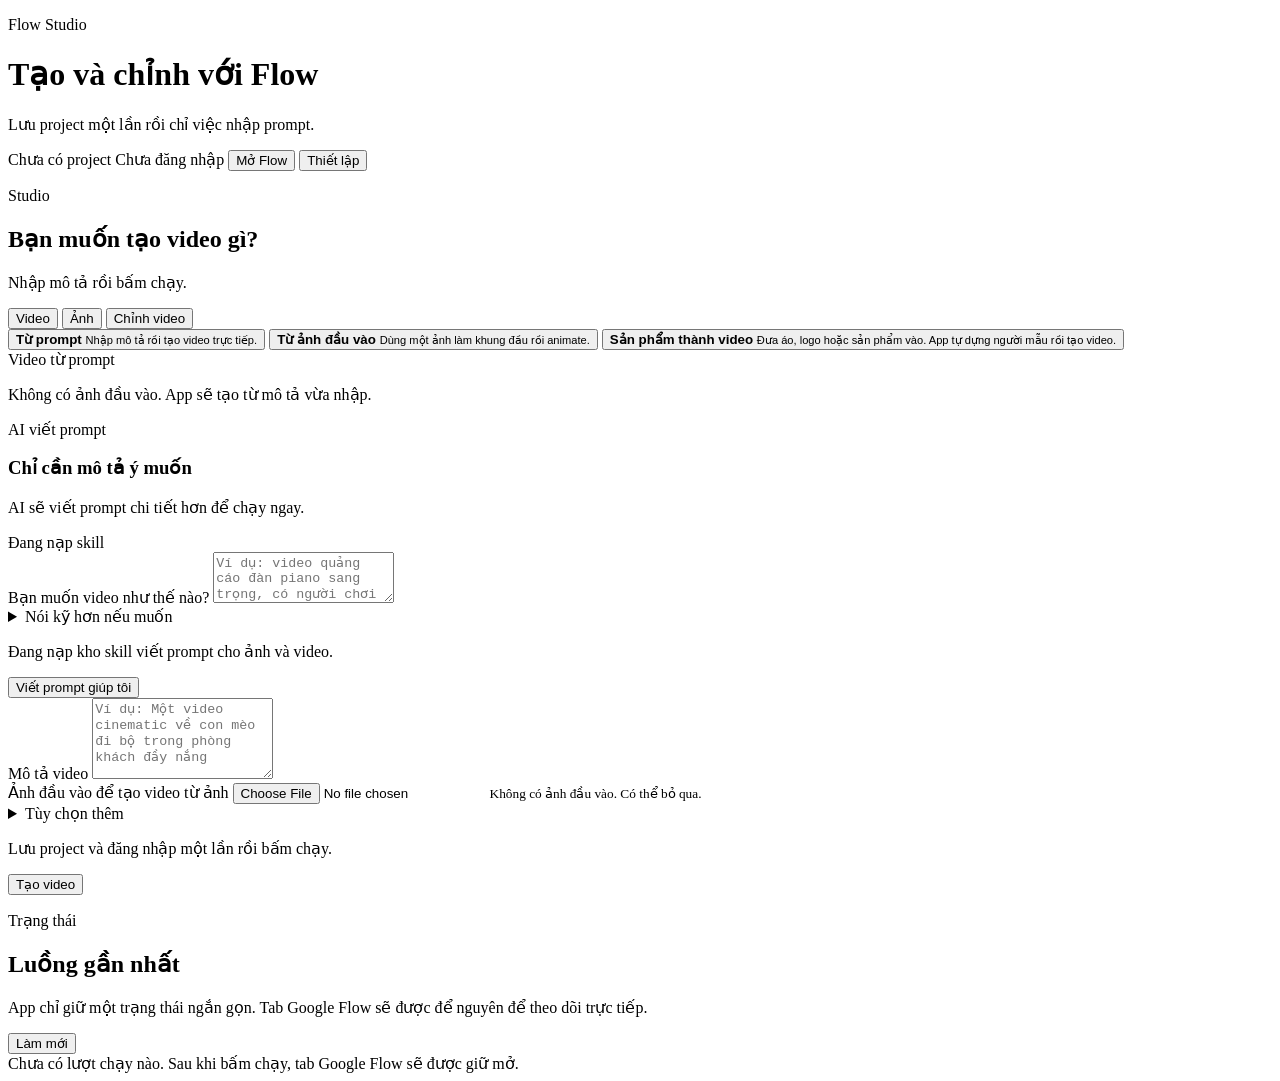
==== flow_web/static/index.html @ bc77929d "Improve product-to-video flow clarity" ====
<!doctype html>
<html lang="vi">
  <head>
    <meta charset="UTF-8" />
    <meta name="viewport" content="width=device-width, initial-scale=1.0" />
    <title>Flow Studio</title>
    <link rel="preconnect" href="https://fonts.googleapis.com" />
    <link rel="preconnect" href="https://fonts.gstatic.com" crossorigin />
    <link
      href="https://fonts.googleapis.com/css2?family=IBM+Plex+Sans:wght@400;500;600&family=Space+Grotesk:wght@500;700&display=swap"
      rel="stylesheet"
    />
    <link rel="stylesheet" href="/static/styles.css?v=20260414e" />
  </head>
  <body>
    <div class="app-shell">
      <header class="topbar">
        <div class="brand">
          <div class="brand-mark" aria-hidden="true">
            <span></span>
            <span></span>
            <span></span>
            <span></span>
          </div>
          <div class="brand-copy">
            <p class="eyebrow">Flow Studio</p>
            <h1>Tạo và chỉnh với Flow</h1>
            <p class="subcopy" id="topbarHint">Lưu project một lần rồi chỉ việc nhập prompt.</p>
          </div>
        </div>

        <div class="topbar-actions">
          <span class="status-pill" id="projectStatus">Chưa có project</span>
          <span class="status-pill" id="authStatus">Chưa đăng nhập</span>
          <button type="button" class="ghost-button" id="openFlowButton">Mở Flow</button>
          <button type="button" class="ghost-button" id="logoutButton" hidden>Đăng xuất</button>
          <button type="button" class="ghost-button" id="setupToggle">Thiết lập</button>
        </div>
      </header>

      <div id="messageBar" class="message-bar global-message" hidden></div>

      <section class="setup-panel" id="setupPanel" hidden>
        <div class="section-head">
          <div>
            <p class="eyebrow">Thiết lập một lần</p>
            <h2>Kết nối Google Flow</h2>
            <p class="section-copy">Chỉ cần lưu project và đăng nhập một lần. Xong rồi có thể ẩn phần này đi.</p>
          </div>
        </div>

        <div class="setup-preview">
          <div class="setup-chip">1. Dán project</div>
          <div class="setup-chip">2. Đăng nhập</div>
          <div class="setup-chip">3. Tạo ngay</div>
        </div>

        <form id="configForm" class="setup-form">
          <label class="field wide">
            <span>Link project hoặc mã project</span>
            <input type="text" id="projectId" placeholder="Dán link project vào đây" />
          </label>

          <details class="compact-details">
            <summary>Thêm một chút</summary>
            <div class="detail-grid">
              <label class="field">
                <span>Tên gợi nhớ</span>
                <input type="text" id="projectName" placeholder="Không bắt buộc" />
              </label>
              <label class="field">
                <span>Thời gian chờ</span>
                <input type="number" id="generationTimeout" min="30" step="10" value="300" />
              </label>
            </div>
          </details>

          <div class="setup-actions">
            <button type="submit">Lưu project</button>
            <button type="button" class="secondary-button" id="loginButton">Đăng nhập Google Flow</button>
            <button type="button" class="ghost-button" id="openProjectButton">Mở project Flow</button>
          </div>

          <div class="setup-helper">
            <div>
              <strong>Không thấy cửa sổ Flow?</strong>
              <p>Nếu bấm đăng nhập mà chưa thấy Chromium hiện ra, dùng các nút này để gọi lại tab Flow. Trên Windows, hãy mở app trực tiếp trên desktop, đừng chạy qua SSH hay tác vụ nền.</p>
            </div>
            <div class="card-actions">
              <button type="button" class="ghost-button card-button" id="openLoginButton">Mở cửa sổ đăng nhập</button>
              <button type="button" class="ghost-button card-button" id="focusProjectButton">Mở lại project đang dùng</button>
            </div>
          </div>
        </form>

      </section>

      <main class="main-stack">
        <section class="studio-card">
          <div class="studio-aura" aria-hidden="true"></div>
          <div class="studio-shell">
            <div class="studio-head">
              <p class="eyebrow">Studio</p>
              <h2 id="composerTitle">Bạn muốn tạo video gì?</h2>
              <p id="composerHint" class="studio-hint">Nhập mô tả rồi bấm chạy.</p>
            </div>

            <div class="mode-switch" role="tablist" aria-label="Chọn chế độ tạo">
              <button type="button" class="mode-button active" data-mode="video">Video</button>
              <button type="button" class="mode-button" data-mode="image">Ảnh</button>
              <button type="button" class="mode-button" data-mode="edit">Chỉnh video</button>
            </div>

            <div id="videoInputModeStrip" class="video-flow-switch" role="tablist" aria-label="Chọn cách tạo video">
              <button type="button" class="video-flow-chip active" data-video-input-mode="prompt">
                <strong>Từ prompt</strong>
                <small>Nhập mô tả rồi tạo video trực tiếp.</small>
              </button>
              <button type="button" class="video-flow-chip" data-video-input-mode="start">
                <strong>Từ ảnh đầu vào</strong>
                <small>Dùng một ảnh làm khung đầu rồi animate.</small>
              </button>
              <button type="button" class="video-flow-chip" data-video-input-mode="reference">
                <strong>Sản phẩm thành video</strong>
                <small>Đưa áo, logo hoặc sản phẩm vào. App tự dựng người mẫu rồi tạo video.</small>
              </button>
            </div>

            <p id="videoInputModeNote" class="video-flow-note" hidden></p>

            <div class="composer-summary">
              <span class="mini-pill" id="composerSummaryMode">Video từ prompt</span>
              <p id="composerSummaryText">Không có ảnh đầu vào. App sẽ tạo từ mô tả vừa nhập.</p>
            </div>

            <form id="composerForm" class="composer-form">
              <div id="editActionStrip" class="action-strip" hidden>
                <button type="button" class="task-chip active" data-edit-action="extend">Kéo dài</button>
                <button type="button" class="task-chip" data-edit-action="upscale">Nâng chất lượng</button>
                <button type="button" class="task-chip" data-edit-action="camera_motion">Chuyển động camera</button>
                <button type="button" class="task-chip" data-edit-action="camera_position">Vị trí camera</button>
                <button type="button" class="task-chip" data-edit-action="insert">Chèn vật thể</button>
                <button type="button" class="task-chip" data-edit-action="remove">Xóa vật thể</button>
              </div>

              <div id="editActionSummary" class="action-summary" hidden>
                <strong id="editActionSummaryTitle">Kéo dài video</strong>
                <p id="editActionSummaryText">Dùng khi muốn nối thêm phần cuối video hiện có.</p>
              </div>

              <section class="prompt-ai-card" id="promptAiCard">
                <div class="prompt-ai-head">
                  <div>
                    <p class="eyebrow">AI viết prompt</p>
                    <h3>Chỉ cần mô tả ý muốn</h3>
                    <p class="section-copy" id="promptAiSummary">AI sẽ viết prompt chi tiết hơn để chạy ngay.</p>
                  </div>
                  <span class="status-pill prompt-ai-badge" id="promptAiBadge">Đang nạp skill</span>
                </div>

                <label class="field wide">
                  <span id="promptAiBriefLabel">Bạn muốn video như thế nào?</span>
                  <textarea
                    id="promptAiBrief"
                    rows="3"
                    placeholder="Ví dụ: video quảng cáo đàn piano sang trọng, có người chơi trong phòng tối và ánh sáng ấm"
                  ></textarea>
                </label>

                <details class="compact-details prompt-ai-details">
                  <summary>Nói kỹ hơn nếu muốn</summary>
                  <div class="detail-grid">
                    <label class="field">
                      <span>Phong cách</span>
                      <input type="text" id="promptAiStyle" placeholder="cinematic, tối giản, quảng cáo..." />
                    </label>
                    <label class="field">
                      <span>Phải có</span>
                      <input type="text" id="promptAiMustInclude" placeholder="ví dụ: người chơi piano, sương nhẹ" />
                    </label>
                    <label class="field">
                      <span>Tránh</span>
                      <input type="text" id="promptAiAvoid" placeholder="ví dụ: chữ, watermark, méo tay" />
                    </label>
                    <label class="field">
                      <span>Dành cho ai</span>
                      <input type="text" id="promptAiAudience" placeholder="ví dụ: quảng cáo mạng xã hội" />
                    </label>
                  </div>
                </details>

                <div class="submit-row prompt-ai-actions">
                  <p id="promptAiHint" class="ready-hint">Đang nạp kho skill viết prompt cho ảnh và video.</p>
                  <button type="button" class="secondary-button" id="promptAiSubmit">Viết prompt giúp tôi</button>
                </div>

                <div id="promptAiResult" class="prompt-ai-result" hidden>
                  <div class="prompt-ai-result-head">
                    <strong id="promptAiResultTitle">Prompt AI</strong>
                    <button type="button" class="ghost-button card-button" id="usePromptAiResultButton">Dùng prompt này</button>
                  </div>
                  <p id="promptAiResultSummary" class="section-copy"></p>
                  <div id="promptAiSkillChips" class="skill-chip-row" hidden></div>
                  <div id="promptAiResultText" class="prompt-ai-text"></div>
                </div>
              </section>

              <section class="storyboard-card" id="storyboardCard" hidden>
                <div class="prompt-ai-head">
                  <div>
                    <p class="eyebrow">Kịch bản sang storyboard</p>
                    <h3>Tách cảnh và tạo ảnh keyframe</h3>
                    <p class="section-copy">
                      Dán kịch bản dài vào đây. App sẽ tự tách thành các cảnh chính, viết prompt ảnh cho từng cảnh, rồi có thể tạo luôn các ảnh cần để dựng video.
                    </p>
                  </div>
                  <span class="status-pill prompt-ai-badge" id="storyboardBadge">Storyboard ảnh</span>
                </div>

                <label class="field wide">
                  <span>Kịch bản video</span>
                  <textarea
                    id="storyboardScript"
                    rows="6"
                    placeholder="Ví dụ: Cảnh 1 mở bằng toàn cảnh thành phố ban đêm. Cảnh 2 nhân vật bước vào quán piano. Cảnh 3 cận tay chạm vào phím đàn..."
                  ></textarea>
                </label>

                <details class="compact-details prompt-ai-details">
                  <summary>Chỉnh thêm nếu muốn</summary>
                  <div class="detail-grid">
                    <label class="field">
                      <span>Phong cách chung</span>
                      <input type="text" id="storyboardStyle" placeholder="cinematic, anime, quảng cáo, editorial..." />
                    </label>
                    <label class="field">
                      <span>Số cảnh</span>
                      <select id="storyboardSceneCount">
                        <option value="0">Tự tính theo kịch bản</option>
                        <option value="3">3 cảnh</option>
                        <option value="4">4 cảnh</option>
                        <option value="5">5 cảnh</option>
                        <option value="6">6 cảnh</option>
                        <option value="7">7 cảnh</option>
                        <option value="8">8 cảnh</option>
                      </select>
                    </label>
                    <label class="field">
                      <span>Phải có</span>
                      <input type="text" id="storyboardMustInclude" placeholder="ví dụ: cùng một nhân vật, áo đỏ, đàn piano đen" />
                    </label>
                    <label class="field">
                      <span>Tránh</span>
                      <input type="text" id="storyboardAvoid" placeholder="ví dụ: text, watermark, biến dạng tay" />
                    </label>
                  </div>
                </details>

                <div class="submit-row prompt-ai-actions storyboard-actions">
                  <p id="storyboardHint" class="ready-hint">Dùng khi muốn biến một kịch bản dài thành nhiều ảnh storyboard để dựng video.</p>
                  <div class="storyboard-button-row">
                    <button type="button" class="ghost-button" id="storyboardPlanButton">Chỉ tách cảnh</button>
                    <button type="button" class="secondary-button" id="storyboardGenerateButton">Tạo ảnh từ kịch bản</button>
                  </div>
                </div>

                <div id="storyboardResult" class="storyboard-result" hidden>
                  <div class="prompt-ai-result-head">
                    <strong id="storyboardResultTitle">Storyboard ảnh</strong>
                    <span id="storyboardResultMeta" class="status-pill prompt-ai-badge">0 cảnh</span>
                  </div>
                  <p id="storyboardResultSummary" class="section-copy"></p>
                  <div id="storyboardSkillChips" class="skill-chip-row" hidden></div>
                  <div id="storyboardSceneList" class="storyboard-scene-list"></div>
                </div>
              </section>

              <section id="editSourceWrap" class="source-panel" hidden>
                <div class="source-panel-head">
                  <div>
                    <p class="eyebrow">Nguồn để chỉnh</p>
                    <h3>Chọn video cần sửa</h3>
                    <p class="section-copy">Bấm vào một video gần đây để sửa ngay. Nếu chưa thấy, mới cần nhập tay ở phần dưới.</p>
                  </div>
                </div>
                <div id="editSourceCards" class="source-card-grid"></div>
                <details class="compact-details">
                  <summary>Chọn theo danh sách cũ hoặc nhập tay nếu cần</summary>
                  <label class="field wide">
                    <span>Video gần đây</span>
                    <select id="editSourceSelect">
                      <option value="">Chọn một video</option>
                    </select>
                  </label>
                  <div class="detail-grid">
                    <label class="field">
                      <span>Media ID</span>
                      <input type="text" id="manualMediaId" placeholder="Ví dụ: 34dc0544-..." />
                    </label>
                    <label class="field">
                      <span>Workflow ID</span>
                      <input type="text" id="manualWorkflowId" placeholder="Ví dụ: a230f3de-..." />
                    </label>
                  </div>
                </details>
              </section>

              <label class="field wide prompt-field">
                <span id="promptLabel">Mô tả video</span>
                <textarea
                  id="promptInput"
                  rows="5"
                  placeholder="Ví dụ: Một video cinematic về con mèo đi bộ trong phòng khách đầy nắng"
                ></textarea>
              </label>

              <div id="startImageWrap" class="upload-box">
                <div id="startImagePreview" class="upload-preview" hidden>
                  <img id="startImagePreviewImage" class="upload-preview-image" alt="Ảnh đầu vào" />
                  <div class="upload-preview-copy">
                    <strong id="startImagePreviewName">Ảnh đầu vào</strong>
                    <p id="startImagePreviewHint">Video sẽ bám theo ảnh này khi render.</p>
                  </div>
                  <button type="button" class="ghost-button card-button" id="clearStartImageButton">Bỏ ảnh</button>
                </div>
                <label class="upload-field">
                  <span>Ảnh đầu vào để tạo video từ ảnh</span>
                  <input type="file" id="startImageFile" accept="image/*" />
                </label>
                <small id="startImageStatus">Không có ảnh đầu vào. Có thể bỏ qua.</small>
              </div>

              <div id="imageReferenceWrap" class="upload-box" hidden>
                <div class="upload-box-head">
                  <strong id="imageReferenceTitle">Ảnh tham chiếu để ghép hoặc chỉnh</strong>
                  <p id="imageReferenceDescription">Ví dụ: một ảnh người mẫu và một ảnh logo áo. Sau đó viết yêu cầu như “ghép logo này lên áo của người mẫu”.</p>
                </div>
                <div id="videoReferenceHero" class="reference-hero" hidden>
                  <img id="videoReferenceHeroImage" class="reference-hero-image" alt="Ảnh sản phẩm chính" />
                  <div class="reference-hero-copy">
                    <span class="mini-pill">Ảnh sản phẩm chính</span>
                    <strong id="videoReferenceHeroTitle">Chưa có ảnh chính</strong>
                    <p id="videoReferenceHeroText">App sẽ ưu tiên ảnh này để dựng người mẫu hoặc keyframe trước khi tạo video.</p>
                  </div>
                </div>
                <div id="imageReferenceList" class="reference-list" hidden></div>
                <label class="upload-field">
                  <span id="imageReferenceFieldLabel">Chọn 1 đến 4 ảnh tham chiếu</span>
                  <input type="file" id="imageReferenceFiles" accept="image/*" multiple />
                </label>
                <small id="imageReferenceStatus">Chưa có ảnh tham chiếu. Nếu thêm ảnh ở đây, app sẽ dùng chúng để ghép/chỉnh ảnh.</small>
              </div>

              <details class="compact-details" id="generationOptionsWrap">
                <summary>Tùy chọn thêm</summary>
                <div class="detail-grid">
                  <label class="field">
                    <span>Model</span>
                    <select id="modelSelect"></select>
                  </label>
                  <div class="field">
                    <span>Khung hình</span>
                    <div id="aspectChoices" class="choice-grid" aria-label="Chọn khung hình">
                      <button type="button" class="choice-card" data-aspect-option="landscape">
                        <strong>Ngang 16:9</strong>
                        <small>YouTube, cảnh ngang, widescreen</small>
                      </button>
                      <button type="button" class="choice-card" data-aspect-option="portrait">
                        <strong>Dọc 9:16</strong>
                        <small>Reels, Shorts, TikTok</small>
                      </button>
                      <button type="button" class="choice-card" data-aspect-option="square">
                        <strong>Vuông 1:1</strong>
                        <small>Feed, poster vuông, thumbnail</small>
                      </button>
                    </div>
                    <select id="aspectSelect" hidden>
                      <option value="landscape">Ngang 16:9</option>
                      <option value="portrait">Dọc 9:16</option>
                      <option value="square">Vuông 1:1</option>
                    </select>
                  </div>
                  <div class="field">
                    <span>Số lượng</span>
                    <div id="countChoices" class="count-choice-row" aria-label="Chọn số lượng">
                      <button type="button" class="count-choice" data-count-option="1">1</button>
                      <button type="button" class="count-choice" data-count-option="2">2</button>
                      <button type="button" class="count-choice" data-count-option="3">3</button>
                      <button type="button" class="count-choice" data-count-option="4">4</button>
                    </div>
                    <input type="number" id="countInput" min="1" max="4" value="1" hidden />
                  </div>
                </div>
              </details>

              <details class="compact-details" id="editOptionsWrap" hidden>
                <summary>Tùy chọn cho thao tác này</summary>
                <div class="detail-grid">
                  <label class="field" id="motionField" hidden>
                    <span>Chuyển động camera</span>
                    <select id="motionSelect">
                      <option value="truck_left">Trượt trái</option>
                      <option value="truck_right">Trượt phải</option>
                      <option value="tilt_up">Ngẩng lên</option>
                      <option value="tilt_down">Chúc xuống</option>
                      <option value="pan_left">Pan trái</option>
                      <option value="pan_right">Pan phải</option>
                      <option value="zoom_in">Tiến gần</option>
                      <option value="zoom_out">Lùi ra</option>
                    </select>
                  </label>
                  <label class="field" id="positionField" hidden>
                    <span>Vị trí camera</span>
                    <select id="positionSelect">
                      <option value="center">Giữa khung hình</option>
                      <option value="left">Lệch trái</option>
                      <option value="right">Lệch phải</option>
                      <option value="high">Góc cao hơn</option>
                      <option value="low">Góc thấp hơn</option>
                      <option value="closer">Gần hơn</option>
                      <option value="further">Xa hơn</option>
                    </select>
                  </label>
                  <label class="field" id="resolutionField" hidden>
                    <span>Độ phân giải</span>
                    <select id="resolutionSelect">
                      <option value="1080p">1080p</option>
                      <option value="720p">720p</option>
                    </select>
                  </label>
                </div>
              </details>

              <div class="submit-row">
                <p id="readyHint" class="ready-hint">Lưu project và đăng nhập một lần rồi bấm chạy.</p>
                <button type="submit" id="submitButton">Tạo video</button>
              </div>
            </form>
          </div>
        </section>

        <section class="surface-card status-card">
          <div class="section-head">
            <div>
              <p class="eyebrow">Trạng thái</p>
              <h2>Luồng gần nhất</h2>
              <p class="section-copy">App chỉ giữ một trạng thái ngắn gọn. Tab Google Flow sẽ được để nguyên để theo dõi trực tiếp.</p>
            </div>
            <button type="button" class="ghost-button" id="refreshButton">Làm mới</button>
          </div>
          <div id="latestStatusCard" class="latest-status empty-state">
            Chưa có lượt chạy nào. Sau khi bấm chạy, tab Google Flow sẽ được giữ mở.
          </div>
        </section>
      </main>
    </div>
    <script type="module" src="/static/app.js?v=20260414e"></script>
  </body>
</html>
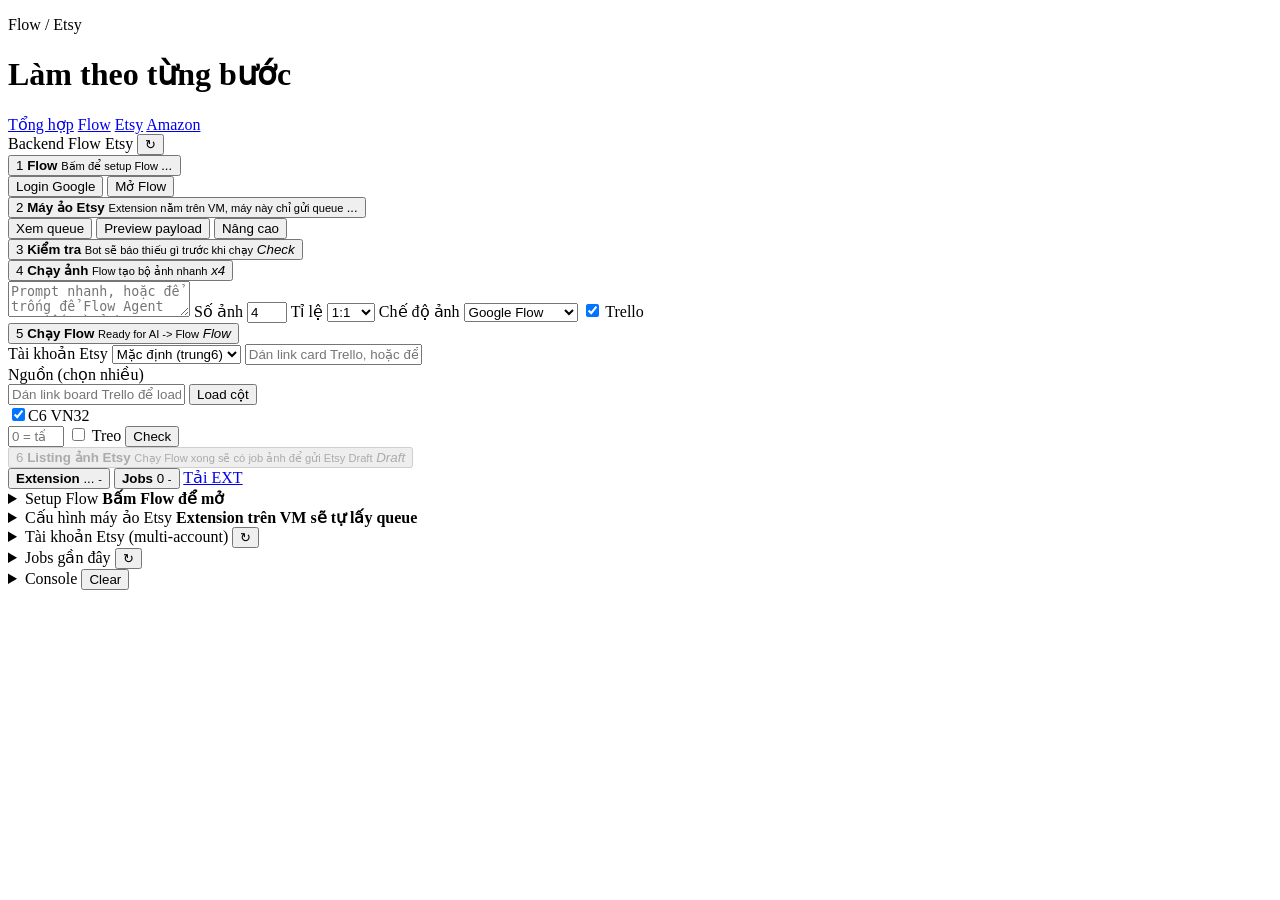
==== commit d8d2dbaf: "Publish Flow Etsy automation update" ====
--- a/flow_web/static/index.html
+++ b/flow_web/static/index.html
@@ -3,457 +3,378 @@
   <head>
     <meta charset="UTF-8" />
     <meta name="viewport" content="width=device-width, initial-scale=1.0" />
-    <title>Flow Studio</title>
+    <title>Flow Etsy Console</title>
+    <link rel="icon" href="data:," />
+    <script>
+      if (window.location.protocol === "file:") {
+        window.location.replace("http://127.0.0.1:8000/");
+      }
+    </script>
     <link rel="preconnect" href="https://fonts.googleapis.com" />
     <link rel="preconnect" href="https://fonts.gstatic.com" crossorigin />
     <link
-      href="https://fonts.googleapis.com/css2?family=IBM+Plex+Sans:wght@400;500;600&family=Space+Grotesk:wght@500;700&display=swap"
+      href="https://fonts.googleapis.com/css2?family=Inter:wght@400;600;700;800&display=swap"
       rel="stylesheet"
     />
-    <link rel="stylesheet" href="/static/styles.css?v=20260414e" />
+    <link rel="stylesheet" href="/static/styles.css?v=20260701-amazon-flow" />
   </head>
   <body>
-    <div class="app-shell">
+    <div class="shell">
       <header class="topbar">
-        <div class="brand">
-          <div class="brand-mark" aria-hidden="true">
-            <span></span>
-            <span></span>
-            <span></span>
-            <span></span>
-          </div>
-          <div class="brand-copy">
-            <p class="eyebrow">Flow Studio</p>
-            <h1>Tạo và chỉnh với Flow</h1>
-            <p class="subcopy" id="topbarHint">Lưu project một lần rồi chỉ việc nhập prompt.</p>
-          </div>
+        <div>
+          <p class="kicker">Flow / Etsy</p>
+          <h1>Làm theo từng bước</h1>
+          <nav class="tool-switcher" aria-label="Chọn tool">
+            <a href="/" data-tool-link="combined">Tổng hợp</a>
+            <a href="/flow" data-tool-link="flow">Flow</a>
+            <a href="/etsy" data-tool-link="etsy">Etsy</a>
+            <a href="/amazon" data-tool-link="amazon">Amazon</a>
+          </nav>
         </div>
-
-        <div class="topbar-actions">
-          <span class="status-pill" id="projectStatus">Chưa có project</span>
-          <span class="status-pill" id="authStatus">Chưa đăng nhập</span>
-          <button type="button" class="ghost-button" id="openFlowButton">Mở Flow</button>
-          <button type="button" class="ghost-button" id="logoutButton" hidden>Đăng xuất</button>
-          <button type="button" class="ghost-button" id="setupToggle">Thiết lập</button>
+        <div class="top-status">
+          <span class="pill" id="healthPill">Backend</span>
+          <span class="pill" id="flowPill">Flow</span>
+          <span class="pill" id="etsyPill">Etsy</span>
+          <button class="icon-button" id="refreshButton" type="button" title="Làm mới">↻</button>
         </div>
       </header>
 
-      <div id="messageBar" class="message-bar global-message" hidden></div>
-
-      <section class="setup-panel" id="setupPanel" hidden>
-        <div class="section-head">
-          <div>
-            <p class="eyebrow">Thiết lập một lần</p>
-            <h2>Kết nối Google Flow</h2>
-            <p class="section-copy">Chỉ cần lưu project và đăng nhập một lần. Xong rồi có thể ẩn phần này đi.</p>
-          </div>
-        </div>
-
-        <div class="setup-preview">
-          <div class="setup-chip">1. Dán project</div>
-          <div class="setup-chip">2. Đăng nhập</div>
-          <div class="setup-chip">3. Tạo ngay</div>
-        </div>
-
-        <form id="configForm" class="setup-form">
-          <label class="field wide">
-            <span>Link project hoặc mã project</span>
-            <input type="text" id="projectId" placeholder="Dán link project vào đây" />
-          </label>
-
-          <details class="compact-details">
-            <summary>Thêm một chút</summary>
-            <div class="detail-grid">
-              <label class="field">
-                <span>Tên gợi nhớ</span>
-                <input type="text" id="projectName" placeholder="Không bắt buộc" />
-              </label>
-              <label class="field">
-                <span>Thời gian chờ</span>
-                <input type="number" id="generationTimeout" min="30" step="10" value="300" />
-              </label>
-            </div>
-          </details>
-
-          <div class="setup-actions">
-            <button type="submit">Lưu project</button>
-            <button type="button" class="secondary-button" id="loginButton">Đăng nhập Google Flow</button>
-            <button type="button" class="ghost-button" id="openProjectButton">Mở project Flow</button>
-          </div>
-
-          <div class="setup-helper">
-            <div>
-              <strong>Không thấy cửa sổ Flow?</strong>
-              <p>Nếu bấm đăng nhập mà chưa thấy Chromium hiện ra, dùng các nút này để gọi lại tab Flow. Trên Windows, hãy mở app trực tiếp trên desktop, đừng chạy qua SSH hay tác vụ nền.</p>
-            </div>
-            <div class="card-actions">
-              <button type="button" class="ghost-button card-button" id="openLoginButton">Mở cửa sổ đăng nhập</button>
-              <button type="button" class="ghost-button card-button" id="focusProjectButton">Mở lại project đang dùng</button>
-            </div>
-          </div>
-        </form>
-
-      </section>
-
-      <main class="main-stack">
-        <section class="studio-card">
-          <div class="studio-aura" aria-hidden="true"></div>
-          <div class="studio-shell">
-            <div class="studio-head">
-              <p class="eyebrow">Studio</p>
-              <h2 id="composerTitle">Bạn muốn tạo video gì?</h2>
-              <p id="composerHint" class="studio-hint">Nhập mô tả rồi bấm chạy.</p>
-            </div>
-
-            <div class="mode-switch" role="tablist" aria-label="Chọn chế độ tạo">
-              <button type="button" class="mode-button active" data-mode="video">Video</button>
-              <button type="button" class="mode-button" data-mode="image">Ảnh</button>
-              <button type="button" class="mode-button" data-mode="edit">Chỉnh video</button>
-            </div>
-
-            <div id="videoInputModeStrip" class="video-flow-switch" role="tablist" aria-label="Chọn cách tạo video">
-              <button type="button" class="video-flow-chip active" data-video-input-mode="prompt">
-                <strong>Từ prompt</strong>
-                <small>Nhập mô tả rồi tạo video trực tiếp.</small>
-              </button>
-              <button type="button" class="video-flow-chip" data-video-input-mode="start">
-                <strong>Từ ảnh đầu vào</strong>
-                <small>Dùng một ảnh làm khung đầu rồi animate.</small>
-              </button>
-              <button type="button" class="video-flow-chip" data-video-input-mode="reference">
-                <strong>Sản phẩm thành video</strong>
-                <small>Đưa áo, logo hoặc sản phẩm vào. App tự dựng người mẫu rồi tạo video.</small>
-              </button>
-            </div>
-
-            <p id="videoInputModeNote" class="video-flow-note" hidden></p>
-
-            <div class="composer-summary">
-              <span class="mini-pill" id="composerSummaryMode">Video từ prompt</span>
-              <p id="composerSummaryText">Không có ảnh đầu vào. App sẽ tạo từ mô tả vừa nhập.</p>
-            </div>
-
-            <form id="composerForm" class="composer-form">
-              <div id="editActionStrip" class="action-strip" hidden>
-                <button type="button" class="task-chip active" data-edit-action="extend">Kéo dài</button>
-                <button type="button" class="task-chip" data-edit-action="upscale">Nâng chất lượng</button>
-                <button type="button" class="task-chip" data-edit-action="camera_motion">Chuyển động camera</button>
-                <button type="button" class="task-chip" data-edit-action="camera_position">Vị trí camera</button>
-                <button type="button" class="task-chip" data-edit-action="insert">Chèn vật thể</button>
-                <button type="button" class="task-chip" data-edit-action="remove">Xóa vật thể</button>
-              </div>
-
-              <div id="editActionSummary" class="action-summary" hidden>
-                <strong id="editActionSummaryTitle">Kéo dài video</strong>
-                <p id="editActionSummaryText">Dùng khi muốn nối thêm phần cuối video hiện có.</p>
-              </div>
-
-              <section class="prompt-ai-card" id="promptAiCard">
-                <div class="prompt-ai-head">
-                  <div>
-                    <p class="eyebrow">AI viết prompt</p>
-                    <h3>Chỉ cần mô tả ý muốn</h3>
-                    <p class="section-copy" id="promptAiSummary">AI sẽ viết prompt chi tiết hơn để chạy ngay.</p>
-                  </div>
-                  <span class="status-pill prompt-ai-badge" id="promptAiBadge">Đang nạp skill</span>
+      <main class="steps">
+        <section class="step-card setup-flow">
+          <button class="step-main" id="flowStatusButton" type="button">
+            <span class="step-no">1</span>
+            <span>
+              <strong>Flow</strong>
+              <small id="flowDetail">Bấm để setup Flow</small>
+            </span>
+            <em id="flowState">...</em>
+          </button>
+          <div class="step-actions">
+            <button id="openLoginButton" type="button">Login Google</button>
+            <button id="openFlowButton" type="button">Mở Flow</button>
+          </div>
+        </section>
+
+        <section class="step-card setup-etsy">
+          <button class="step-main" id="etsyStatusButton" type="button">
+            <span class="step-no">2</span>
+            <span>
+              <strong>Máy ảo Etsy</strong>
+              <small id="etsyDetail">Extension nằm trên VM, máy này chỉ gửi queue</small>
+            </span>
+            <em id="etsyState">...</em>
+          </button>
+          <div class="step-actions">
+            <button id="connectEtsyTopButton" type="button">Xem queue</button>
+            <button id="previewEtsyButton" type="button">Preview payload</button>
+            <button id="saveEtsyShortcutButton" type="button">Nâng cao</button>
+          </div>
+        </section>
+
+        <section class="step-card check-step">
+          <button class="step-main" id="preflightButton" type="button">
+            <span class="step-no">3</span>
+            <span>
+              <strong>Kiểm tra</strong>
+              <small>Bot sẽ báo thiếu gì trước khi chạy</small>
+            </span>
+            <em>Check</em>
+          </button>
+        </section>
+
+        <section class="step-card run-step">
+          <button class="step-main" id="runQuickJobButton" type="button">
+            <span class="step-no">4</span>
+            <span>
+              <strong>Chạy ảnh</strong>
+              <small>Flow tạo bộ ảnh nhanh</small>
+            </span>
+            <em>x4</em>
+          </button>
+          <div class="quick-options">
+            <textarea
+              id="quickPrompt"
+              rows="2"
+              placeholder="Prompt nhanh, hoặc để trống để Flow Agent tự viết từ ảnh Trello."
+            ></textarea>
+            <label>
+              <span>Số ảnh</span>
+              <input id="imageCount" type="number" min="1" max="4" value="4" />
+            </label>
+            <label>
+              <span>Tỉ lệ</span>
+              <select id="aspectSelect">
+                <option value="square">1:1</option>
+                <option value="portrait">9:16</option>
+                <option value="landscape">16:9</option>
+              </select>
+            </label>
+            <label class="engine-select">
+              <span>Chế độ ảnh</span>
+              <select id="imageEngineSelect">
+                <option value="google_flow">Google Flow</option>
+                <option value="gemini_api">Gemini API key</option>
+              </select>
+            </label>
+            <label class="switch">
+              <input id="quickTrelloEnabled" type="checkbox" checked />
+              <span></span>
+              Trello
+            </label>
+          </div>
+        </section>
+
+        <section class="step-card auto-step">
+          <button class="step-main" id="runAutoButton" type="button">
+            <span class="step-no">5</span>
+            <span>
+              <strong>Chạy Flow</strong>
+              <small id="trelloBadge">Ready for AI -> Flow</small>
+            </span>
+            <em>Flow</em>
+          </button>
+          <div class="mode-intro etsy-only" hidden>
+            <span class="step-no">1</span>
+            <div class="mode-intro-text">
+              <strong>Chọn nguồn ảnh</strong>
+              <small>Chọn cột Trello hoặc nhập SKU đã có ảnh output, rồi bấm Listing ảnh Etsy bên dưới.</small>
+            </div>
+          </div>
+          <div class="auto-options">
+            <label class="field account-pick">
+              <span>Tài khoản Etsy</span>
+              <select id="autoAccountSelect" title="Chọn tài khoản Etsy đích. Mặc định = trung6 (board global). Tài khoản khác lấy board riêng đã đăng ký.">
+                <option value="">Mặc định (trung6)</option>
+              </select>
+            </label>
+            <input id="autoProduct" type="text" placeholder="Dán link card Trello, hoặc để trống lấy cột, hoặc nhập tên sản phẩm..." />
+            <div class="source-select" id="autoSourceGroup" role="group" aria-label="Nguồn Trello (chọn 1 hoặc nhiều cột)">
+              <span>Nguồn (chọn nhiều)</span>
+              <div class="board-load-row">
+                <input id="boardLinkInput" type="text" autocomplete="off" placeholder="Dán link board Trello để load cột (vd .../b/xxxx/...)" />
+                <button id="loadBoardColumnsButton" type="button">Load cột</button>
+              </div>
+              <div class="source-checks" id="autoSourceChecks">
+                <label class="source-check"><input type="checkbox" name="autoSource" value="c6" checked /><span>C6 VN32</span></label>
+              </div>
+            </div>
+            <input id="autoLimit" type="number" min="0" max="100" placeholder="0 = tất cả" title="Giới hạn card (để trống hoặc 0 = tất cả card có ảnh; Flow mặc định 40)" />
+            <label class="switch auto-continuous">
+              <input id="autoContinuous" type="checkbox" />
+              <span></span>
+              Treo
+            </label>
+            <button id="checkAutoButton" type="button">Check</button>
+          </div>
+        </section>
+
+        <section class="step-card etsy-listing-step">
+          <button class="step-main etsy-listing-main" id="listLatestEtsyButton" type="button" disabled>
+            <span class="step-no">6</span>
+            <span>
+              <strong>Listing ảnh Etsy</strong>
+              <small id="latestEtsyHint">Chạy Flow xong sẽ có job ảnh để gửi Etsy Draft</small>
+            </span>
+            <em>Draft</em>
+          </button>
+        </section>
+
+        <section class="small-status">
+          <button id="extensionStatusButton" type="button">
+            <strong>Extension</strong>
+            <span id="extensionState">...</span>
+            <small id="extensionDetail">-</small>
+          </button>
+          <button id="jobsStatusButton" type="button">
+            <strong>Jobs</strong>
+            <span id="jobState">0</span>
+            <small id="jobDetail">-</small>
+          </button>
+          <a href="/api/extension/download">Tải EXT</a>
+        </section>
+
+        <details class="setup-panel" id="flowDrawer">
+          <summary>
+            <span>Setup Flow</span>
+            <strong id="flowSetupStatus">Bấm Flow để mở</strong>
+          </summary>
+          <form id="flowForm" autocomplete="off">
+            <div class="form-row">
+              <label class="field">
+                <span>Project ID</span>
+                <input id="flowProjectId" type="text" autocomplete="off" placeholder="project id của Google Flow" />
+              </label>
+              <label class="field">
+                <span>Tên project</span>
+                <input id="flowProjectName" type="text" autocomplete="off" placeholder="tuỳ chọn" />
+              </label>
+            </div>
+            <div class="form-row">
+              <label class="field">
+                <span>Timeout</span>
+                <input id="flowTimeout" type="number" min="60" value="300" />
+              </label>
+              <label class="field">
+                <span>CDP URL</span>
+                <input id="flowCdpUrl" type="text" autocomplete="off" placeholder="để trống nếu không dùng" />
+              </label>
+            </div>
+            <div class="form-row gemini-settings">
+              <label class="field">
+                <span>Gemini API key</span>
+                <input id="geminiApiKey" type="password" autocomplete="off" placeholder="đã lưu/env thì bỏ trống" />
+              </label>
+              <label class="field">
+                <span>Gemini image model</span>
+                <input id="geminiModel" type="text" autocomplete="off" placeholder="gemini-2.5-flash-image" />
+              </label>
+            </div>
+            <div class="panel-actions">
+              <button id="saveFlowButton" type="button">Lưu Flow</button>
+              <button id="saveGeminiButton" type="button">Lưu Gemini</button>
+              <button id="openFlowFromSetupButton" type="button">Mở Flow</button>
+            </div>
+          </form>
+        </details>
+
+        <details class="setup-panel" id="etsyDrawer">
+          <summary>
+            <span>Cấu hình máy ảo Etsy</span>
+            <strong id="etsySetupStatus">Extension trên VM sẽ tự lấy queue</strong>
+          </summary>
+          <form id="etsyForm" autocomplete="off">
+            <div class="etsy-warning" id="etsyWarning" hidden></div>
+
+            <div class="connect-box">
+              <div class="connect-head">
+                <span class="connect-status" id="etsyConnectStatus">
+                  <span class="dot" id="etsyConnectDot"></span>
+                  <span id="etsyConnectLabel">Luồng chính dùng extension</span>
+                </span>
+                <div class="connect-actions">
+                  <button id="connectEtsyButton" type="button">Xem queue</button>
+                  <button id="runEtsyCopyButton" type="button">Queue thử</button>
+                  <button id="disconnectEtsyButton" type="button" hidden>Ngắt</button>
                 </div>
-
-                <label class="field wide">
-                  <span id="promptAiBriefLabel">Bạn muốn video như thế nào?</span>
-                  <textarea
-                    id="promptAiBrief"
-                    rows="3"
-                    placeholder="Ví dụ: video quảng cáo đàn piano sang trọng, có người chơi trong phòng tối và ánh sáng ấm"
-                  ></textarea>
-                </label>
-
-                <details class="compact-details prompt-ai-details">
-                  <summary>Nói kỹ hơn nếu muốn</summary>
-                  <div class="detail-grid">
-                    <label class="field">
-                      <span>Phong cách</span>
-                      <input type="text" id="promptAiStyle" placeholder="cinematic, tối giản, quảng cáo..." />
-                    </label>
-                    <label class="field">
-                      <span>Phải có</span>
-                      <input type="text" id="promptAiMustInclude" placeholder="ví dụ: người chơi piano, sương nhẹ" />
-                    </label>
-                    <label class="field">
-                      <span>Tránh</span>
-                      <input type="text" id="promptAiAvoid" placeholder="ví dụ: chữ, watermark, méo tay" />
-                    </label>
-                    <label class="field">
-                      <span>Dành cho ai</span>
-                      <input type="text" id="promptAiAudience" placeholder="ví dụ: quảng cáo mạng xã hội" />
-                    </label>
-                  </div>
-                </details>
-
-                <div class="submit-row prompt-ai-actions">
-                  <p id="promptAiHint" class="ready-hint">Đang nạp kho skill viết prompt cho ảnh và video.</p>
-                  <button type="button" class="secondary-button" id="promptAiSubmit">Viết prompt giúp tôi</button>
-                </div>
-
-                <div id="promptAiResult" class="prompt-ai-result" hidden>
-                  <div class="prompt-ai-result-head">
-                    <strong id="promptAiResultTitle">Prompt AI</strong>
-                    <button type="button" class="ghost-button card-button" id="usePromptAiResultButton">Dùng prompt này</button>
-                  </div>
-                  <p id="promptAiResultSummary" class="section-copy"></p>
-                  <div id="promptAiSkillChips" class="skill-chip-row" hidden></div>
-                  <div id="promptAiResultText" class="prompt-ai-text"></div>
-                </div>
-              </section>
-
-              <section class="storyboard-card" id="storyboardCard" hidden>
-                <div class="prompt-ai-head">
-                  <div>
-                    <p class="eyebrow">Kịch bản sang storyboard</p>
-                    <h3>Tách cảnh và tạo ảnh keyframe</h3>
-                    <p class="section-copy">
-                      Dán kịch bản dài vào đây. App sẽ tự tách thành các cảnh chính, viết prompt ảnh cho từng cảnh, rồi có thể tạo luôn các ảnh cần để dựng video.
-                    </p>
-                  </div>
-                  <span class="status-pill prompt-ai-badge" id="storyboardBadge">Storyboard ảnh</span>
-                </div>
-
-                <label class="field wide">
-                  <span>Kịch bản video</span>
-                  <textarea
-                    id="storyboardScript"
-                    rows="6"
-                    placeholder="Ví dụ: Cảnh 1 mở bằng toàn cảnh thành phố ban đêm. Cảnh 2 nhân vật bước vào quán piano. Cảnh 3 cận tay chạm vào phím đàn..."
-                  ></textarea>
-                </label>
-
-                <details class="compact-details prompt-ai-details">
-                  <summary>Chỉnh thêm nếu muốn</summary>
-                  <div class="detail-grid">
-                    <label class="field">
-                      <span>Phong cách chung</span>
-                      <input type="text" id="storyboardStyle" placeholder="cinematic, anime, quảng cáo, editorial..." />
-                    </label>
-                    <label class="field">
-                      <span>Số cảnh</span>
-                      <select id="storyboardSceneCount">
-                        <option value="0">Tự tính theo kịch bản</option>
-                        <option value="3">3 cảnh</option>
-                        <option value="4">4 cảnh</option>
-                        <option value="5">5 cảnh</option>
-                        <option value="6">6 cảnh</option>
-                        <option value="7">7 cảnh</option>
-                        <option value="8">8 cảnh</option>
-                      </select>
-                    </label>
-                    <label class="field">
-                      <span>Phải có</span>
-                      <input type="text" id="storyboardMustInclude" placeholder="ví dụ: cùng một nhân vật, áo đỏ, đàn piano đen" />
-                    </label>
-                    <label class="field">
-                      <span>Tránh</span>
-                      <input type="text" id="storyboardAvoid" placeholder="ví dụ: text, watermark, biến dạng tay" />
-                    </label>
-                  </div>
-                </details>
-
-                <div class="submit-row prompt-ai-actions storyboard-actions">
-                  <p id="storyboardHint" class="ready-hint">Dùng khi muốn biến một kịch bản dài thành nhiều ảnh storyboard để dựng video.</p>
-                  <div class="storyboard-button-row">
-                    <button type="button" class="ghost-button" id="storyboardPlanButton">Chỉ tách cảnh</button>
-                    <button type="button" class="secondary-button" id="storyboardGenerateButton">Tạo ảnh từ kịch bản</button>
-                  </div>
-                </div>
-
-                <div id="storyboardResult" class="storyboard-result" hidden>
-                  <div class="prompt-ai-result-head">
-                    <strong id="storyboardResultTitle">Storyboard ảnh</strong>
-                    <span id="storyboardResultMeta" class="status-pill prompt-ai-badge">0 cảnh</span>
-                  </div>
-                  <p id="storyboardResultSummary" class="section-copy"></p>
-                  <div id="storyboardSkillChips" class="skill-chip-row" hidden></div>
-                  <div id="storyboardSceneList" class="storyboard-scene-list"></div>
-                </div>
-              </section>
-
-              <section id="editSourceWrap" class="source-panel" hidden>
-                <div class="source-panel-head">
-                  <div>
-                    <p class="eyebrow">Nguồn để chỉnh</p>
-                    <h3>Chọn video cần sửa</h3>
-                    <p class="section-copy">Bấm vào một video gần đây để sửa ngay. Nếu chưa thấy, mới cần nhập tay ở phần dưới.</p>
-                  </div>
-                </div>
-                <div id="editSourceCards" class="source-card-grid"></div>
-                <details class="compact-details">
-                  <summary>Chọn theo danh sách cũ hoặc nhập tay nếu cần</summary>
-                  <label class="field wide">
-                    <span>Video gần đây</span>
-                    <select id="editSourceSelect">
-                      <option value="">Chọn một video</option>
-                    </select>
-                  </label>
-                  <div class="detail-grid">
-                    <label class="field">
-                      <span>Media ID</span>
-                      <input type="text" id="manualMediaId" placeholder="Ví dụ: 34dc0544-..." />
-                    </label>
-                    <label class="field">
-                      <span>Workflow ID</span>
-                      <input type="text" id="manualWorkflowId" placeholder="Ví dụ: a230f3de-..." />
-                    </label>
-                  </div>
-                </details>
-              </section>
-
-              <label class="field wide prompt-field">
-                <span id="promptLabel">Mô tả video</span>
-                <textarea
-                  id="promptInput"
-                  rows="5"
-                  placeholder="Ví dụ: Một video cinematic về con mèo đi bộ trong phòng khách đầy nắng"
-                ></textarea>
-              </label>
-
-              <div id="startImageWrap" class="upload-box">
-                <div id="startImagePreview" class="upload-preview" hidden>
-                  <img id="startImagePreviewImage" class="upload-preview-image" alt="Ảnh đầu vào" />
-                  <div class="upload-preview-copy">
-                    <strong id="startImagePreviewName">Ảnh đầu vào</strong>
-                    <p id="startImagePreviewHint">Video sẽ bám theo ảnh này khi render.</p>
-                  </div>
-                  <button type="button" class="ghost-button card-button" id="clearStartImageButton">Bỏ ảnh</button>
-                </div>
-                <label class="upload-field">
-                  <span>Ảnh đầu vào để tạo video từ ảnh</span>
-                  <input type="file" id="startImageFile" accept="image/*" />
-                </label>
-                <small id="startImageStatus">Không có ảnh đầu vào. Có thể bỏ qua.</small>
-              </div>
-
-              <div id="imageReferenceWrap" class="upload-box" hidden>
-                <div class="upload-box-head">
-                  <strong id="imageReferenceTitle">Ảnh tham chiếu để ghép hoặc chỉnh</strong>
-                  <p id="imageReferenceDescription">Ví dụ: một ảnh người mẫu và một ảnh logo áo. Sau đó viết yêu cầu như “ghép logo này lên áo của người mẫu”.</p>
-                </div>
-                <div id="videoReferenceHero" class="reference-hero" hidden>
-                  <img id="videoReferenceHeroImage" class="reference-hero-image" alt="Ảnh sản phẩm chính" />
-                  <div class="reference-hero-copy">
-                    <span class="mini-pill">Ảnh sản phẩm chính</span>
-                    <strong id="videoReferenceHeroTitle">Chưa có ảnh chính</strong>
-                    <p id="videoReferenceHeroText">App sẽ ưu tiên ảnh này để dựng người mẫu hoặc keyframe trước khi tạo video.</p>
-                  </div>
-                </div>
-                <div id="imageReferenceList" class="reference-list" hidden></div>
-                <label class="upload-field">
-                  <span id="imageReferenceFieldLabel">Chọn 1 đến 4 ảnh tham chiếu</span>
-                  <input type="file" id="imageReferenceFiles" accept="image/*" multiple />
-                </label>
-                <small id="imageReferenceStatus">Chưa có ảnh tham chiếu. Nếu thêm ảnh ở đây, app sẽ dùng chúng để ghép/chỉnh ảnh.</small>
-              </div>
-
-              <details class="compact-details" id="generationOptionsWrap">
-                <summary>Tùy chọn thêm</summary>
-                <div class="detail-grid">
-                  <label class="field">
-                    <span>Model</span>
-                    <select id="modelSelect"></select>
-                  </label>
-                  <div class="field">
-                    <span>Khung hình</span>
-                    <div id="aspectChoices" class="choice-grid" aria-label="Chọn khung hình">
-                      <button type="button" class="choice-card" data-aspect-option="landscape">
-                        <strong>Ngang 16:9</strong>
-                        <small>YouTube, cảnh ngang, widescreen</small>
-                      </button>
-                      <button type="button" class="choice-card" data-aspect-option="portrait">
-                        <strong>Dọc 9:16</strong>
-                        <small>Reels, Shorts, TikTok</small>
-                      </button>
-                      <button type="button" class="choice-card" data-aspect-option="square">
-                        <strong>Vuông 1:1</strong>
-                        <small>Feed, poster vuông, thumbnail</small>
-                      </button>
-                    </div>
-                    <select id="aspectSelect" hidden>
-                      <option value="landscape">Ngang 16:9</option>
-                      <option value="portrait">Dọc 9:16</option>
-                      <option value="square">Vuông 1:1</option>
-                    </select>
-                  </div>
-                  <div class="field">
-                    <span>Số lượng</span>
-                    <div id="countChoices" class="count-choice-row" aria-label="Chọn số lượng">
-                      <button type="button" class="count-choice" data-count-option="1">1</button>
-                      <button type="button" class="count-choice" data-count-option="2">2</button>
-                      <button type="button" class="count-choice" data-count-option="3">3</button>
-                      <button type="button" class="count-choice" data-count-option="4">4</button>
-                    </div>
-                    <input type="number" id="countInput" min="1" max="4" value="1" hidden />
-                  </div>
-                </div>
-              </details>
-
-              <details class="compact-details" id="editOptionsWrap" hidden>
-                <summary>Tùy chọn cho thao tác này</summary>
-                <div class="detail-grid">
-                  <label class="field" id="motionField" hidden>
-                    <span>Chuyển động camera</span>
-                    <select id="motionSelect">
-                      <option value="truck_left">Trượt trái</option>
-                      <option value="truck_right">Trượt phải</option>
-                      <option value="tilt_up">Ngẩng lên</option>
-                      <option value="tilt_down">Chúc xuống</option>
-                      <option value="pan_left">Pan trái</option>
-                      <option value="pan_right">Pan phải</option>
-                      <option value="zoom_in">Tiến gần</option>
-                      <option value="zoom_out">Lùi ra</option>
-                    </select>
-                  </label>
-                  <label class="field" id="positionField" hidden>
-                    <span>Vị trí camera</span>
-                    <select id="positionSelect">
-                      <option value="center">Giữa khung hình</option>
-                      <option value="left">Lệch trái</option>
-                      <option value="right">Lệch phải</option>
-                      <option value="high">Góc cao hơn</option>
-                      <option value="low">Góc thấp hơn</option>
-                      <option value="closer">Gần hơn</option>
-                      <option value="further">Xa hơn</option>
-                    </select>
-                  </label>
-                  <label class="field" id="resolutionField" hidden>
-                    <span>Độ phân giải</span>
-                    <select id="resolutionSelect">
-                      <option value="1080p">1080p</option>
-                      <option value="720p">720p</option>
-                    </select>
-                  </label>
-                </div>
-              </details>
-
-              <div class="submit-row">
-                <p id="readyHint" class="ready-hint">Lưu project và đăng nhập một lần rồi bấm chạy.</p>
-                <button type="submit" id="submitButton">Tạo video</button>
-              </div>
-            </form>
-          </div>
-        </section>
-
-        <section class="surface-card status-card">
-          <div class="section-head">
-            <div>
-              <p class="eyebrow">Trạng thái</p>
-              <h2>Luồng gần nhất</h2>
-              <p class="section-copy">App chỉ giữ một trạng thái ngắn gọn. Tab Google Flow sẽ được để nguyên để theo dõi trực tiếp.</p>
-            </div>
-            <button type="button" class="ghost-button" id="refreshButton">Làm mới</button>
-          </div>
-          <div id="latestStatusCard" class="latest-status empty-state">
-            Chưa có lượt chạy nào. Sau khi bấm chạy, tab Google Flow sẽ được giữ mở.
-          </div>
-        </section>
+              </div>
+              <p class="connect-hint">
+                Extension Etsy nằm trên máy ảo và đang polling backend. Máy này không cần login Etsy, không mở OAuth,
+                không mở tab Etsy local. Nút Listing ảnh Etsy mới queue task để máy ảo tự copy listing và lưu Draft.
+              </p>
+            </div>
+
+            <details class="advanced-etsy-api">
+              <summary>API Etsy tuỳ chọn, không dùng cho luồng VM</summary>
+              <div class="callback-row">
+                <code id="etsyCallbackHint">…</code>
+                <button id="copyCallbackButton" type="button" class="link-button">Copy callback</button>
+              </div>
+              <div class="form-row">
+                <label class="field">
+                  <span>Keystring</span>
+                  <input id="etsyApiKey" type="password" autocomplete="off" placeholder="đã lưu/env thì bỏ trống" />
+                </label>
+                <label class="field">
+                  <span>Shared secret</span>
+                  <input id="etsyApiSecret" type="password" autocomplete="off" placeholder="copy trong Etsy app" />
+                </label>
+              </div>
+              <div class="form-row">
+                <label class="field">
+                  <span>Shop ID</span>
+                  <input id="etsyShopId" type="text" autocomplete="off" />
+                </label>
+                <label class="field">
+                  <span>User ID</span>
+                  <input id="etsyUserId" type="text" autocomplete="off" placeholder="tự điền sau khi connect" />
+                </label>
+              </div>
+              <div class="form-row">
+                <label class="field">
+                  <span>Taxonomy</span>
+                  <input id="etsyTaxonomyId" type="text" autocomplete="off" />
+                </label>
+                <label class="field">
+                  <span>Shipping</span>
+                  <input id="etsyShippingProfileId" type="text" autocomplete="off" />
+                </label>
+              </div>
+              <div class="form-row">
+                <label class="field">
+                  <span>Giá</span>
+                  <input id="etsyPrice" type="text" value="9.99" autocomplete="off" />
+                </label>
+                <label class="field">
+                  <span>SL</span>
+                  <input id="etsyQuantity" type="number" min="1" value="1" />
+                </label>
+              </div>
+              <button id="saveEtsyButton" type="button">Lưu API Etsy</button>
+            </details>
+          </form>
+        </details>
+
+        <details class="setup-panel" id="accountsDrawer">
+          <summary>
+            <span>Tài khoản Etsy (multi-account)</span>
+            <button id="accountsRefreshButton" type="button">↻</button>
+          </summary>
+          <p class="connect-hint">
+            Mỗi máy chạy 1 tài khoản Etsy, mỗi tài khoản lấy ảnh/thông tin từ 1 board Trello riêng.
+            Mặc định ("") = VM trung6 cũ, dùng board global. Thêm tài khoản mới với slug + board Trello riêng.
+            Trên máy mới, mở popup extension và nhập đúng slug này.
+          </p>
+          <div id="accountsList" class="account-list"></div>
+          <form id="accountForm" class="account-form" autocomplete="off">
+            <div class="form-row">
+              <label class="field">
+                <span>Slug</span>
+                <input id="accSlug" type="text" autocomplete="off" placeholder="vd: shop-2" />
+              </label>
+              <label class="field">
+                <span>Nhãn</span>
+                <input id="accLabel" type="text" autocomplete="off" placeholder="Tên gợi nhớ" />
+              </label>
+            </div>
+            <div class="form-row">
+              <label class="field">
+                <span>Trello board id/link</span>
+                <input id="accBoard" type="text" autocomplete="off" placeholder="board nguồn của tài khoản này" />
+              </label>
+              <label class="field">
+                <span>Trello list id (tuỳ chọn)</span>
+                <input id="accList" type="text" autocomplete="off" placeholder="để trống = cả board" />
+              </label>
+            </div>
+            <div class="form-row">
+              <label class="field">
+                <span>Etsy shop id (tuỳ chọn)</span>
+                <input id="accShop" type="text" autocomplete="off" />
+              </label>
+            </div>
+            <button id="addAccountButton" type="button">Thêm / cập nhật tài khoản</button>
+          </form>
+          <div id="accountStatus" class="status" hidden></div>
+        </details>
+
+        <details class="setup-panel" id="jobsDrawer">
+          <summary>
+            <span>Jobs gần đây</span>
+            <button id="jobsRefreshButton" type="button">↻</button>
+          </summary>
+          <div id="jobsList" class="job-list"></div>
+        </details>
+
+        <details class="setup-panel" id="consoleDrawer">
+          <summary>
+            <span>Console</span>
+            <button id="clearConsoleButton" type="button">Clear</button>
+          </summary>
+          <pre id="consoleOutput" class="console-output">Sẵn sàng.</pre>
+        </details>
       </main>
     </div>
-    <script type="module" src="/static/app.js?v=20260414e"></script>
+
+    <script src="/static/app.js?v=20260701-amazon-flow" defer></script>
   </body>
 </html>
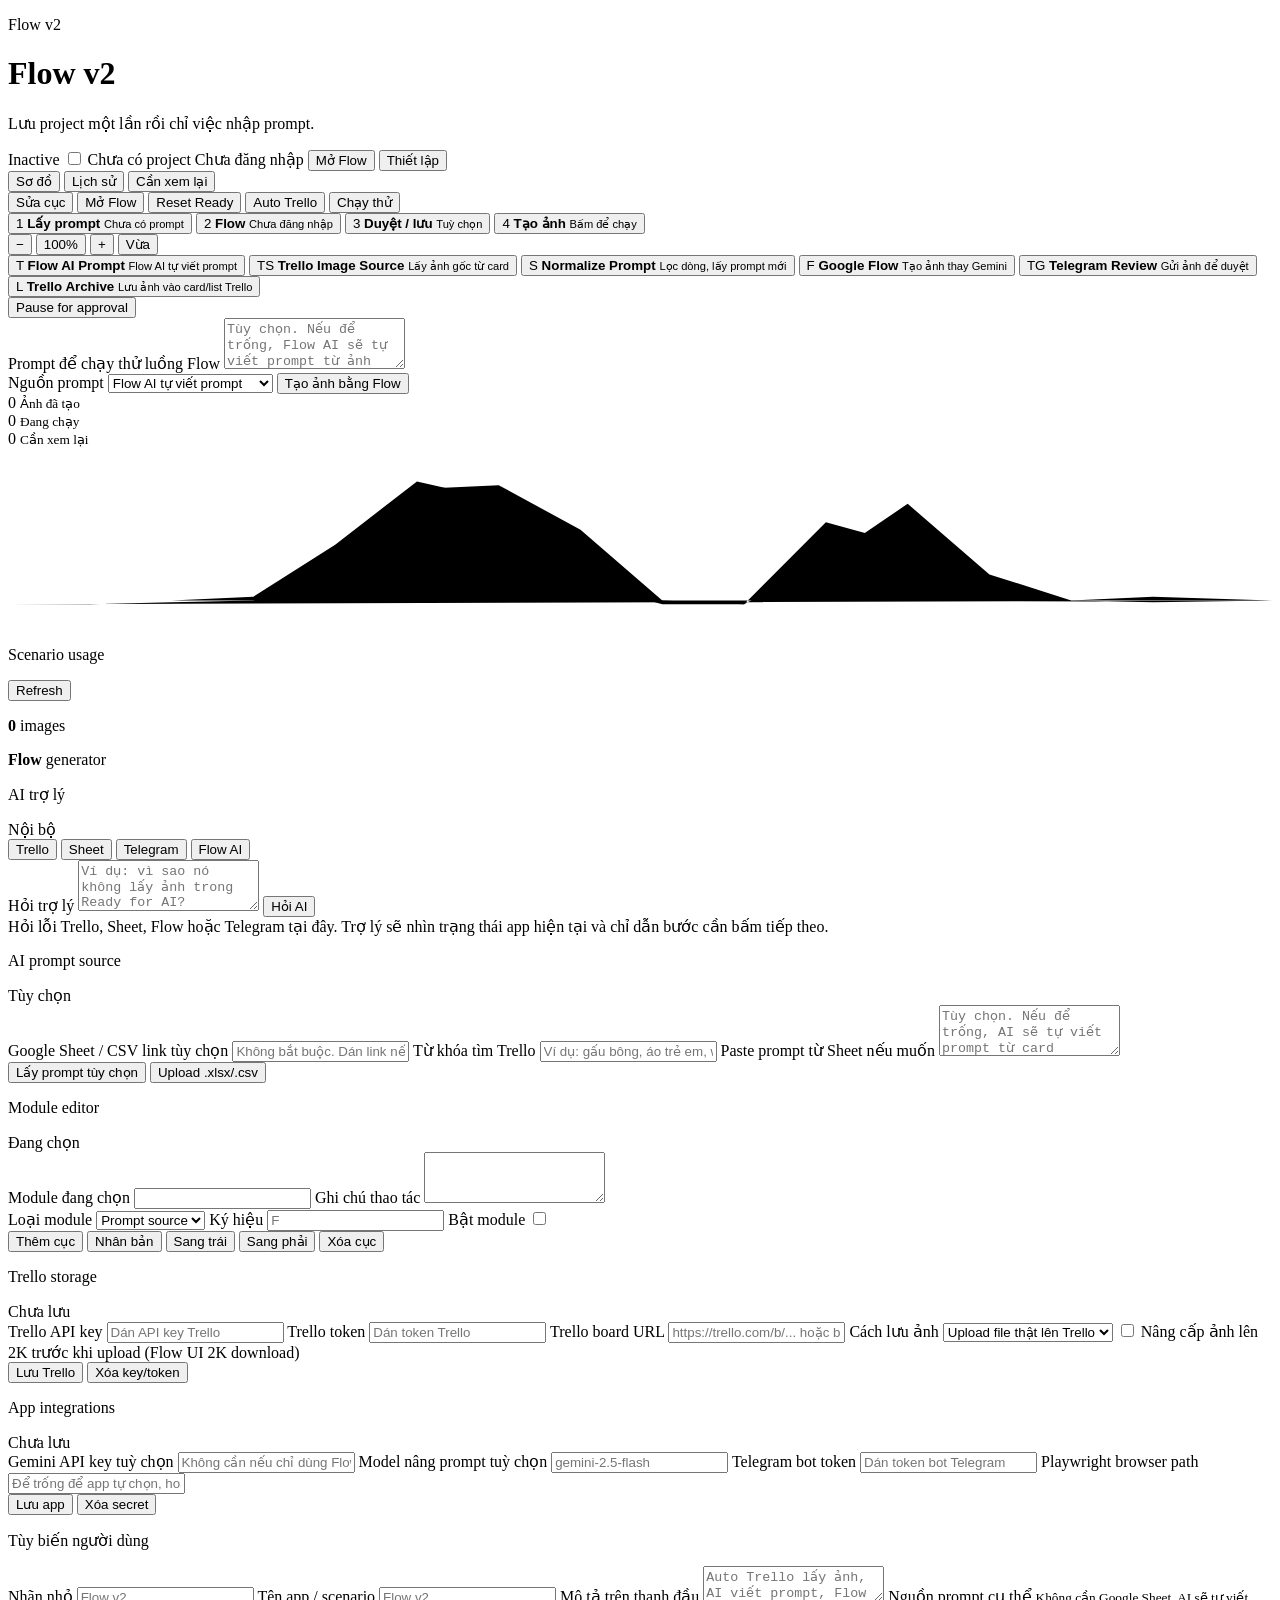
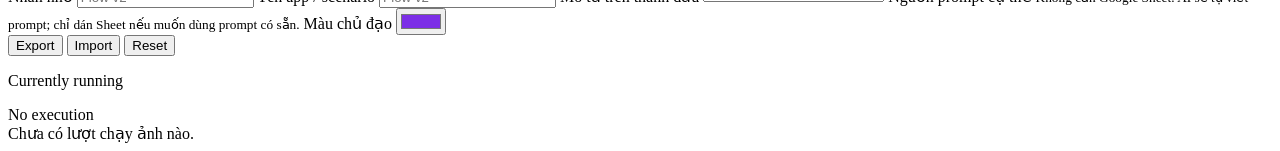
==== commit 43eb3dec: "Publish multi-worker image automation updates" ====
--- a/flow_web/static/index.html
+++ b/flow_web/static/index.html
@@ -3,378 +3,913 @@
   <head>
     <meta charset="UTF-8" />
     <meta name="viewport" content="width=device-width, initial-scale=1.0" />
-    <title>Flow Etsy Console</title>
+    <title>Flow v2</title>
     <link rel="icon" href="data:," />
-    <script>
-      if (window.location.protocol === "file:") {
-        window.location.replace("http://127.0.0.1:8000/");
-      }
-    </script>
     <link rel="preconnect" href="https://fonts.googleapis.com" />
     <link rel="preconnect" href="https://fonts.gstatic.com" crossorigin />
     <link
-      href="https://fonts.googleapis.com/css2?family=Inter:wght@400;600;700;800&display=swap"
+      href="https://fonts.googleapis.com/css2?family=IBM+Plex+Sans:wght@400;500;600&family=Space+Grotesk:wght@500;700&display=swap"
       rel="stylesheet"
     />
-    <link rel="stylesheet" href="/static/styles.css?v=20260701-amazon-flow" />
+    <link rel="stylesheet" href="/static/styles.css?v=20260520f" />
   </head>
-  <body>
-    <div class="shell">
+  <body class="flow-dashboard">
+    <div class="app-shell">
       <header class="topbar">
-        <div>
-          <p class="kicker">Flow / Etsy</p>
-          <h1>Làm theo từng bước</h1>
-          <nav class="tool-switcher" aria-label="Chọn tool">
-            <a href="/" data-tool-link="combined">Tổng hợp</a>
-            <a href="/flow" data-tool-link="flow">Flow</a>
-            <a href="/etsy" data-tool-link="etsy">Etsy</a>
-            <a href="/amazon" data-tool-link="amazon">Amazon</a>
-          </nav>
+        <div class="brand">
+          <div class="brand-mark" aria-hidden="true">
+            <span></span>
+            <span></span>
+            <span></span>
+            <span></span>
+          </div>
+          <div class="brand-copy">
+            <p class="eyebrow" id="automationBrandEyebrow">Flow v2</p>
+            <h1 id="automationBrandTitle">Flow v2</h1>
+            <p class="subcopy" id="topbarHint">Lưu project một lần rồi chỉ việc nhập prompt.</p>
+          </div>
         </div>
-        <div class="top-status">
-          <span class="pill" id="healthPill">Backend</span>
-          <span class="pill" id="flowPill">Flow</span>
-          <span class="pill" id="etsyPill">Etsy</span>
-          <button class="icon-button" id="refreshButton" type="button" title="Làm mới">↻</button>
+
+        <div class="topbar-actions">
+          <label class="scenario-toggle" title="Bật/tắt luồng tự động trong giao diện">
+            <span>Inactive</span>
+            <input type="checkbox" id="automationEnabled" />
+            <i aria-hidden="true"></i>
+          </label>
+          <span class="status-pill" id="projectStatus">Chưa có project</span>
+          <span class="status-pill" id="authStatus">Chưa đăng nhập</span>
+          <button type="button" class="ghost-button" id="openFlowButton">Mở Flow</button>
+          <button type="button" class="ghost-button" id="logoutButton" hidden>Đăng xuất</button>
+          <button type="button" class="ghost-button" id="setupToggle">Thiết lập</button>
         </div>
       </header>
 
-      <main class="steps">
-        <section class="step-card setup-flow">
-          <button class="step-main" id="flowStatusButton" type="button">
-            <span class="step-no">1</span>
-            <span>
-              <strong>Flow</strong>
-              <small id="flowDetail">Bấm để setup Flow</small>
-            </span>
-            <em id="flowState">...</em>
-          </button>
-          <div class="step-actions">
-            <button id="openLoginButton" type="button">Login Google</button>
-            <button id="openFlowButton" type="button">Mở Flow</button>
+      <div id="messageBar" class="message-bar global-message" hidden></div>
+
+      <section class="scenario-workbench" aria-label="Flow automation dashboard">
+        <div class="scenario-primary">
+          <div class="scenario-nav">
+            <div class="scenario-tabs" role="tablist" aria-label="Automation views">
+	              <button type="button" class="scenario-tab active" data-automation-view="diagram">Sơ đồ</button>
+	              <button type="button" class="scenario-tab" data-automation-view="history">Lịch sử</button>
+	              <button type="button" class="scenario-tab" data-automation-view="incomplete">Cần xem lại</button>
+            </div>
+            <div class="scenario-toolbar">
+	              <button type="button" class="ghost-button" id="automationUseStudioButton">Sửa cục</button>
+	              <button type="button" class="ghost-button" id="automationOpenFlowButton">Mở Flow</button>
+	              <button type="button" class="ghost-button danger-button" id="automationResetReadyButton">Reset Ready</button>
+	              <button type="button" class="ghost-button" id="automationAutoRunButton">Auto Trello</button>
+	              <button type="button" class="secondary-button" id="automationRunButton">Chạy thử</button>
+	            </div>
+	          </div>
+
+	          <section class="easy-panel" id="automationEasyPanel" aria-label="Thao tác nhanh">
+	            <button type="button" class="easy-step" id="easyPromptButton">
+	              <span>1</span>
+	              <strong>Lấy prompt</strong>
+	              <small id="easyPromptStatus">Chưa có prompt</small>
+	            </button>
+	            <button type="button" class="easy-step" id="easyFlowButton">
+	              <span>2</span>
+	              <strong>Flow</strong>
+	              <small id="easyFlowStatus">Chưa đăng nhập</small>
+	            </button>
+	            <button type="button" class="easy-step" id="easyReviewButton">
+	              <span>3</span>
+	              <strong>Duyệt / lưu</strong>
+	              <small id="easyReviewStatus">Tuỳ chọn</small>
+	            </button>
+	            <button type="button" class="easy-step easy-step-run" id="easyRunButton">
+	              <span>4</span>
+	              <strong>Tạo ảnh</strong>
+	              <small>Bấm để chạy</small>
+	            </button>
+	          </section>
+
+          <div class="scenario-canvas" id="scenarioCanvas">
+            <div class="scenario-canvas-tools" aria-label="Điều khiển sơ đồ">
+              <button type="button" class="canvas-tool-button" id="automationZoomOut" title="Thu nhỏ sơ đồ">−</button>
+              <button type="button" class="canvas-tool-button canvas-zoom-label" id="automationZoomReset" title="Đưa zoom về 100%">100%</button>
+              <button type="button" class="canvas-tool-button" id="automationZoomIn" title="Phóng to sơ đồ">+</button>
+              <button type="button" class="canvas-tool-button" id="automationFitButton" title="Căn sơ đồ vừa màn hình">Vừa</button>
+            </div>
+            <div class="scenario-node-row" aria-label="Automation modules">
+              <button type="button" class="scenario-node" data-scenario-step="source">
+                <span class="node-icon node-icon-trello">T</span>
+                <strong id="nodeTitleSource">Flow AI Prompt</strong>
+                <small id="nodeDetailSource">Flow AI tự viết prompt</small>
+              </button>
+              <span class="scenario-link" aria-hidden="true"></span>
+              <button type="button" class="scenario-node" data-scenario-step="trello_source">
+                <span class="node-icon node-icon-trello">TS</span>
+                <strong id="nodeTitleTrelloSource">Trello Image Source</strong>
+                <small id="nodeDetailTrelloSource">Lấy ảnh gốc từ card</small>
+              </button>
+              <span class="scenario-link" aria-hidden="true"></span>
+              <button type="button" class="scenario-node" data-scenario-step="normalize">
+                <span class="node-icon node-icon-sheet">S</span>
+                <strong id="nodeTitleNormalize">Normalize Prompt</strong>
+                <small id="nodeDetailNormalize">Lọc dòng, lấy prompt mới</small>
+              </button>
+              <span class="scenario-link" aria-hidden="true"></span>
+              <button type="button" class="scenario-node active" data-scenario-step="flow">
+                <span class="node-icon node-icon-flow">F</span>
+                <strong id="nodeTitleFlow">Google Flow</strong>
+                <small id="nodeDetailFlow">Tạo ảnh thay Gemini</small>
+              </button>
+              <span class="scenario-link" aria-hidden="true"></span>
+              <button type="button" class="scenario-node" data-scenario-step="telegram">
+                <span class="node-icon node-icon-telegram">TG</span>
+                <strong id="nodeTitleTelegram">Telegram Review</strong>
+                <small id="nodeDetailTelegram">Gửi ảnh để duyệt</small>
+              </button>
+              <span class="scenario-link" aria-hidden="true"></span>
+              <button type="button" class="scenario-node" data-scenario-step="log">
+                <span class="node-icon node-icon-log">L</span>
+                <strong id="nodeTitleLog">Trello Archive</strong>
+                <small id="nodeDetailLog">Lưu ảnh vào card/list Trello</small>
+              </button>
+            </div>
+
+            <div class="break-route" aria-hidden="true">
+              <span></span>
+              <button type="button" class="break-node" data-scenario-step="review_hold">Pause for approval</button>
+            </div>
+          </div>
+
+          <section class="scenario-view-panel" id="scenarioHistoryPanel" hidden>
+            <div class="scenario-panel-head">
+              <div>
+                <p class="eyebrow">History</p>
+                <h2>Lịch sử chạy ảnh</h2>
+              </div>
+              <button type="button" class="ghost-button card-button" id="automationHistoryRefreshButton">Refresh</button>
+            </div>
+            <div id="automationHistoryPanelList" class="scenario-table-list"></div>
+          </section>
+
+          <section class="scenario-view-panel" id="scenarioIncompletePanel" hidden>
+            <div class="scenario-panel-head">
+              <div>
+                <p class="eyebrow">Incomplete executions</p>
+                <h2>Lượt cần xem lại</h2>
+              </div>
+              <button type="button" class="ghost-button card-button" id="automationIncompleteRefreshButton">Refresh</button>
+            </div>
+            <div id="automationIncompletePanelList" class="scenario-table-list"></div>
+          </section>
+
+          <div class="automation-command">
+            <label class="field wide prompt-field compact-prompt">
+              <span>Prompt để chạy thử luồng Flow</span>
+              <textarea
+                id="automationPromptInput"
+                rows="3"
+                placeholder="Tùy chọn. Nếu để trống, Flow AI sẽ tự viết prompt từ ảnh Trello."
+              ></textarea>
+            </label>
+            <div class="automation-command-side">
+              <label class="field">
+                <span>Nguồn prompt</span>
+                <select id="automationSourceType">
+                  <option value="flow_ai">Flow AI tự viết prompt</option>
+                  <option value="manual">Nhập tay / clipboard</option>
+                  <option value="trello">Trello list</option>
+                  <option value="sheets">Google Sheets tùy chọn</option>
+                  <option value="folder">Folder / CSV nội bộ</option>
+                </select>
+              </label>
+              <button type="button" id="automationRunImageButton">Tạo ảnh bằng Flow</button>
+            </div>
+          </div>
+
+          <div class="scenario-usage">
+            <div>
+              <span id="automationImageTotalCount">0</span>
+              <small>Ảnh đã tạo</small>
+            </div>
+            <div>
+              <span id="automationActiveCount">0</span>
+              <small>Đang chạy</small>
+            </div>
+            <div>
+              <span id="automationFailureCount">0</span>
+              <small>Cần xem lại</small>
+            </div>
+            <svg viewBox="0 0 680 96" role="img" aria-label="Recent usage chart">
+              <polyline points="0,82 44,82 88,82 132,80 176,52 220,18 264,28 308,72 352,84 396,84 440,40 484,52 528,78 572,82 616,80 680,82" />
+              <polyline class="usage-line-alt" points="0,84 44,84 88,83 132,82 176,66 220,22 264,20 308,44 352,82 396,84 440,60 484,30 528,68 572,82 616,83 680,82" />
+            </svg>
+          </div>
+        </div>
+
+        <aside class="scenario-sidebar" aria-label="Scenario properties">
+          <section class="inspector-section">
+            <div class="inspector-head">
+              <p class="eyebrow">Scenario usage</p>
+              <button type="button" class="ghost-button card-button" id="automationRefreshButton">Refresh</button>
+            </div>
+            <div class="usage-metrics">
+              <p><strong id="automationCompletedCount">0</strong> images</p>
+              <p><strong id="automationTransferHint">Flow</strong> generator</p>
+            </div>
+          </section>
+
+          <section class="inspector-section assistant-section" id="userAssistantSection">
+            <div class="inspector-head">
+              <p class="eyebrow">AI trợ lý</p>
+              <span class="status-pill" id="userAssistantEngine">Nội bộ</span>
+            </div>
+            <div class="assistant-quick-row">
+              <button type="button" class="ghost-button card-button" data-assistant-question="Vì sao app lấy nhầm ảnh Trello?">Trello</button>
+              <button type="button" class="ghost-button card-button" data-assistant-question="Sheet prompt còn cần không hay AI tự viết prompt?">Sheet</button>
+              <button type="button" class="ghost-button card-button" data-assistant-question="Duyệt Telegram xong app lưu lại Trello ra sao?">Telegram</button>
+              <button type="button" class="ghost-button card-button" data-assistant-question="Dùng Flow AI Operator để tự động lấy ảnh Trello, viết prompt Flow, gửi Telegram duyệt và lưu lại Trello.">Flow AI</button>
+            </div>
+            <label class="field">
+              <span>Hỏi trợ lý</span>
+              <textarea
+                id="userAssistantQuestion"
+                rows="3"
+                placeholder="Ví dụ: vì sao nó không lấy ảnh trong Ready for AI?"
+              ></textarea>
+            </label>
+            <button type="button" class="secondary-button" id="userAssistantAskButton">Hỏi AI</button>
+            <div id="userAssistantAnswer" class="assistant-answer">
+              Hỏi lỗi Trello, Sheet, Flow hoặc Telegram tại đây. Trợ lý sẽ nhìn trạng thái app hiện tại và chỉ dẫn bước cần bấm tiếp theo.
+            </div>
+          </section>
+
+          <section class="inspector-section" id="automationPromptSourceSection">
+            <div class="inspector-head">
+              <p class="eyebrow">AI prompt source</p>
+              <span class="status-pill" id="automationSheetStatus">Tùy chọn</span>
+            </div>
+            <label class="field">
+              <span>Google Sheet / CSV link tùy chọn</span>
+              <input type="text" id="automationSourceLocationInput" placeholder="Không bắt buộc. Dán link nếu muốn dùng prompt có sẵn." />
+            </label>
+            <label class="field">
+              <span>Từ khóa tìm Trello</span>
+              <input type="text" id="automationProductFilterInput" placeholder="Ví dụ: gấu bông, áo trẻ em, wedding_hoop" />
+            </label>
+            <label class="field">
+              <span>Paste prompt từ Sheet nếu muốn</span>
+              <textarea id="automationSheetPasteInput" rows="3" placeholder="Tùy chọn. Nếu để trống, AI sẽ tự viết prompt từ card Trello."></textarea>
+            </label>
+            <div class="customize-actions source-actions">
+              <button type="button" class="ghost-button card-button" id="automationSheetPreviewButton">Lấy prompt tùy chọn</button>
+              <button type="button" class="ghost-button card-button" id="automationSheetFileButton">Upload .xlsx/.csv</button>
+              <input
+                type="file"
+                id="automationSheetFileInput"
+                accept=".xlsx,.csv,.tsv,text/csv,text/tab-separated-values,application/vnd.openxmlformats-officedocument.spreadsheetml.sheet"
+                hidden
+              />
+            </div>
+            <div id="automationSheetPreviewList" class="scenario-table-list prompt-source-preview"></div>
+          </section>
+
+          <section class="inspector-section">
+            <div class="inspector-head">
+              <p class="eyebrow">Module editor</p>
+              <span class="status-pill" id="automationModuleStatus">Đang chọn</span>
+            </div>
+            <label class="field">
+              <span>Module đang chọn</span>
+              <input type="text" id="automationStepNameInput" />
+            </label>
+            <label class="field">
+              <span>Ghi chú thao tác</span>
+              <textarea id="automationStepDetailInput" rows="3"></textarea>
+            </label>
+            <div class="detail-grid sidebar-detail-grid module-editor-grid">
+              <label class="field">
+                <span>Loại module</span>
+                <select id="automationModuleTypeInput">
+                  <option value="source">Prompt source</option>
+                  <option value="trello_source">Trello source</option>
+                  <option value="normalize">Normalize</option>
+                  <option value="flow">Google Flow</option>
+                  <option value="telegram">Telegram</option>
+                  <option value="trello">Trello</option>
+                  <option value="approval">Approval</option>
+                  <option value="custom">Custom</option>
+                </select>
+              </label>
+              <label class="field">
+                <span>Ký hiệu</span>
+                <input type="text" id="automationStepIconInput" maxlength="4" placeholder="F" />
+              </label>
+              <label class="field module-toggle-field">
+                <span>Bật module</span>
+                <input type="checkbox" id="automationModuleEnabledInput" />
+              </label>
+            </div>
+            <div class="customize-actions module-actions">
+              <button type="button" class="ghost-button card-button" id="automationModuleAddButton">Thêm cục</button>
+              <button type="button" class="ghost-button card-button" id="automationModuleDuplicateButton">Nhân bản</button>
+              <button type="button" class="ghost-button card-button" id="automationModuleMoveLeftButton">Sang trái</button>
+              <button type="button" class="ghost-button card-button" id="automationModuleMoveRightButton">Sang phải</button>
+              <button type="button" class="ghost-button card-button danger-button" id="automationModuleDeleteButton">Xóa cục</button>
+            </div>
+            <div id="automationModuleSettings" class="module-settings"></div>
+            <div class="detail-grid sidebar-detail-grid module-legacy-targets" hidden>
+              <label class="field">
+                <span>Telegram chat</span>
+                <input type="text" id="automationTelegramInput" placeholder="@review_channel hoặc chat id" />
+              </label>
+              <label class="field">
+                <span>Trello board lấy card</span>
+                <input type="text" id="automationTrelloBoardInput" placeholder="Board ID hoặc link board Trello" />
+              </label>
+              <label class="field">
+                <span>Trello card lưu ảnh</span>
+                <input type="text" id="automationTrelloCardInput" placeholder="Card ID hoặc link card Trello" />
+              </label>
+              <label class="field">
+                <span>Trello list tạo card mới</span>
+                <input type="text" id="automationTrelloListInput" placeholder="List ID nếu muốn mỗi job tạo card mới" />
+              </label>
+            </div>
+          </section>
+
+          <section class="inspector-section" id="automationTrelloSection">
+            <div class="inspector-head">
+              <p class="eyebrow">Trello storage</p>
+              <span class="status-pill" id="automationTrelloStatus">Chưa lưu</span>
+            </div>
+            <label class="field">
+              <span>Trello API key</span>
+              <input type="password" id="automationTrelloKeyInput" autocomplete="off" placeholder="Dán API key Trello" />
+            </label>
+            <label class="field">
+              <span>Trello token</span>
+              <input type="password" id="automationTrelloTokenInput" autocomplete="off" placeholder="Dán token Trello" />
+            </label>
+            <label class="field">
+              <span>Trello board URL</span>
+              <input type="text" id="automationTrelloBoardStorageInput" placeholder="https://trello.com/b/... hoặc board ID" />
+            </label>
+            <label class="field">
+              <span>Cách lưu ảnh</span>
+              <select id="automationTrelloUploadMode">
+                <option value="file">Upload file thật lên Trello</option>
+                <option value="url">Chỉ attach link ảnh</option>
+              </select>
+            </label>
+            <label class="field checkbox-field">
+              <input type="checkbox" id="automationTrelloUpscale2KInput" />
+              <span>Nâng cấp ảnh lên 2K trước khi upload (Flow UI 2K download)</span>
+            </label>
+            <div class="customize-actions trello-actions">
+              <button type="button" class="ghost-button card-button" id="automationTrelloSaveButton">Lưu Trello</button>
+              <button type="button" class="ghost-button card-button" id="automationTrelloClearButton">Xóa key/token</button>
+            </div>
+          </section>
+
+          <section class="inspector-section" id="automationAppIntegrationsSection">
+            <div class="inspector-head">
+              <p class="eyebrow">App integrations</p>
+              <span class="status-pill" id="automationEnvStatus">Chưa lưu</span>
+            </div>
+            <label class="field">
+              <span>Gemini API key tuỳ chọn</span>
+              <input type="password" id="automationGeminiKeyInput" autocomplete="off" placeholder="Không cần nếu chỉ dùng Flow account" />
+            </label>
+            <label class="field">
+              <span>Model nâng prompt tuỳ chọn</span>
+              <input type="text" id="automationGeminiModelInput" placeholder="gemini-2.5-flash" />
+            </label>
+            <label class="field">
+              <span>Telegram bot token</span>
+              <input type="password" id="automationTelegramTokenInput" autocomplete="off" placeholder="Dán token bot Telegram" />
+            </label>
+            <label class="field">
+              <span>Playwright browser path</span>
+              <input type="text" id="automationPlaywrightPathInput" placeholder="Để trống để app tự chọn, hoặc dán thư mục Playwright" />
+            </label>
+            <div class="customize-actions trello-actions">
+              <button type="button" class="ghost-button card-button" id="automationEnvSaveButton">Lưu app</button>
+              <button type="button" class="ghost-button card-button" id="automationEnvClearButton">Xóa secret</button>
+            </div>
+          </section>
+
+          <section class="inspector-section">
+            <p class="eyebrow">Tùy biến người dùng</p>
+            <label class="field">
+              <span>Nhãn nhỏ</span>
+              <input type="text" id="automationAppEyebrowInput" placeholder="Flow v2" />
+            </label>
+            <label class="field">
+              <span>Tên app / scenario</span>
+              <input type="text" id="automationAppTitleInput" placeholder="Flow v2" />
+            </label>
+            <label class="field">
+              <span>Mô tả trên thanh đầu</span>
+              <textarea id="automationAppSubtitleInput" rows="2" placeholder="Auto Trello lấy ảnh, AI viết prompt, Flow tạo ảnh, Telegram duyệt."></textarea>
+            </label>
+            <label class="field">
+              <span>Nguồn prompt cụ thể</span>
+              <small>Không cần Google Sheet. AI sẽ tự viết prompt; chỉ dán Sheet nếu muốn dùng prompt có sẵn.</small>
+            </label>
+            <label class="field color-field">
+              <span>Màu chủ đạo</span>
+              <input type="color" id="automationAccentInput" value="#7c2ee6" />
+            </label>
+            <div class="customize-actions">
+              <button type="button" class="ghost-button card-button" id="automationExportButton">Export</button>
+              <button type="button" class="ghost-button card-button" id="automationImportButton">Import</button>
+              <button type="button" class="ghost-button card-button" id="automationResetButton">Reset</button>
+              <input type="file" id="automationImportFile" accept="application/json,.json" hidden />
+            </div>
+          </section>
+
+          <section class="inspector-section">
+            <div class="inspector-head">
+              <p class="eyebrow">Currently running</p>
+              <span class="status-pill" id="automationRunningStatus">No execution</span>
+            </div>
+            <div id="automationHistory" class="automation-history">
+              Chưa có lượt chạy ảnh nào.
+            </div>
+          </section>
+        </aside>
+      </section>
+
+      <section class="setup-panel" id="setupPanel" hidden>
+        <div class="section-head">
+          <div>
+            <p class="eyebrow">Thiết lập một lần</p>
+            <h2>Kết nối Google Flow</h2>
+            <p class="section-copy">Chỉ cần lưu project và đăng nhập một lần. Xong rồi có thể ẩn phần này đi.</p>
+          </div>
+        </div>
+
+        <div class="setup-preview">
+          <div class="setup-chip">1. Dán project</div>
+          <div class="setup-chip">2. Đăng nhập</div>
+          <div class="setup-chip">3. Tạo ngay</div>
+        </div>
+
+        <form id="configForm" class="setup-form">
+          <label class="field wide">
+            <span>Link project hoặc mã project</span>
+            <input type="text" id="projectId" placeholder="Dán link project vào đây" />
+          </label>
+
+          <details class="compact-details">
+            <summary>Thêm một chút</summary>
+            <div class="detail-grid">
+              <label class="field">
+                <span>Tên gợi nhớ</span>
+                <input type="text" id="projectName" placeholder="Không bắt buộc" />
+              </label>
+              <label class="field">
+                <span>Thời gian chờ</span>
+                <input type="number" id="generationTimeout" min="30" step="10" value="300" />
+              </label>
+            </div>
+          </details>
+
+          <div class="setup-actions">
+            <button type="submit">Lưu project</button>
+            <button type="button" class="secondary-button" id="loginButton">Đăng nhập Google Flow</button>
+            <button type="button" class="ghost-button" id="openProjectButton">Mở project Flow</button>
+          </div>
+
+          <div class="setup-helper">
+            <div>
+              <strong>Không thấy cửa sổ Flow?</strong>
+              <p>Nếu bấm đăng nhập mà chưa thấy Chromium hiện ra, dùng các nút này để gọi lại tab Flow. Trên Windows, hãy mở app trực tiếp trên desktop, đừng chạy qua SSH hay tác vụ nền.</p>
+            </div>
+            <div class="card-actions">
+              <button type="button" class="ghost-button card-button" id="openLoginButton">Mở cửa sổ đăng nhập</button>
+              <button type="button" class="ghost-button card-button" id="focusProjectButton">Mở lại project đang dùng</button>
+            </div>
+          </div>
+        </form>
+
+      </section>
+
+      <main class="main-stack legacy-studio" hidden aria-hidden="true">
+        <section class="studio-card">
+          <div class="studio-aura" aria-hidden="true"></div>
+          <div class="studio-shell">
+            <div class="studio-head">
+              <p class="eyebrow">Studio</p>
+              <h2 id="composerTitle">Bạn muốn tạo video gì?</h2>
+              <p id="composerHint" class="studio-hint">Nhập mô tả rồi bấm chạy.</p>
+            </div>
+
+            <div class="mode-switch" role="tablist" aria-label="Chọn chế độ tạo">
+              <button type="button" class="mode-button active" data-mode="video">Video</button>
+              <button type="button" class="mode-button" data-mode="image">Ảnh</button>
+              <button type="button" class="mode-button" data-mode="edit">Chỉnh video</button>
+            </div>
+
+            <div id="videoInputModeStrip" class="video-flow-switch" role="tablist" aria-label="Chọn cách tạo video">
+              <button type="button" class="video-flow-chip active" data-video-input-mode="prompt">
+                <strong>Từ prompt</strong>
+                <small>Nhập mô tả rồi tạo video trực tiếp.</small>
+              </button>
+              <button type="button" class="video-flow-chip" data-video-input-mode="start">
+                <strong>Từ ảnh đầu vào</strong>
+                <small>Dùng một ảnh làm khung đầu rồi animate.</small>
+              </button>
+              <button type="button" class="video-flow-chip" data-video-input-mode="reference">
+                <strong>Sản phẩm thành video</strong>
+                <small>Đưa áo, logo hoặc sản phẩm vào. App tự dựng người mẫu rồi tạo video.</small>
+              </button>
+            </div>
+
+            <p id="videoInputModeNote" class="video-flow-note" hidden></p>
+
+            <div class="composer-summary">
+              <span class="mini-pill" id="composerSummaryMode">Video từ prompt</span>
+              <p id="composerSummaryText">Không có ảnh đầu vào. App sẽ tạo từ mô tả vừa nhập.</p>
+            </div>
+
+            <section class="policy-notice" id="composerPolicyNotice" hidden>
+              <div class="policy-notice-head">
+                <span class="mini-pill" id="composerPolicyPill">Gợi ý an toàn</span>
+                <strong id="composerPolicyTitle">Flow có thể chặn nếu ảnh trông quá trẻ.</strong>
+              </div>
+              <p id="composerPolicyText"></p>
+              <ul id="composerPolicyList" class="policy-notice-list"></ul>
+            </section>
+
+            <form id="composerForm" class="composer-form">
+              <div id="editActionStrip" class="action-strip" hidden>
+                <button type="button" class="task-chip active" data-edit-action="extend">Kéo dài</button>
+                <button type="button" class="task-chip" data-edit-action="upscale">Nâng chất lượng</button>
+                <button type="button" class="task-chip" data-edit-action="camera_motion">Chuyển động camera</button>
+                <button type="button" class="task-chip" data-edit-action="camera_position">Vị trí camera</button>
+                <button type="button" class="task-chip" data-edit-action="insert">Chèn vật thể</button>
+                <button type="button" class="task-chip" data-edit-action="remove">Xóa vật thể</button>
+              </div>
+
+              <div id="editActionSummary" class="action-summary" hidden>
+                <strong id="editActionSummaryTitle">Kéo dài video</strong>
+                <p id="editActionSummaryText">Dùng khi muốn nối thêm phần cuối video hiện có.</p>
+              </div>
+
+              <section class="prompt-ai-card" id="promptAiCard">
+                <div class="prompt-ai-head">
+                  <div>
+                    <p class="eyebrow">AI viết prompt</p>
+                    <h3>Chỉ cần mô tả ý muốn</h3>
+                    <p class="section-copy" id="promptAiSummary">AI sẽ viết prompt chi tiết hơn để chạy ngay.</p>
+                  </div>
+                  <span class="status-pill prompt-ai-badge" id="promptAiBadge">Đang nạp skill</span>
+                </div>
+
+                <label class="field wide">
+                  <span id="promptAiBriefLabel">Bạn muốn video như thế nào?</span>
+                  <textarea
+                    id="promptAiBrief"
+                    rows="3"
+                    placeholder="Ví dụ: video quảng cáo đàn piano sang trọng, có người chơi trong phòng tối và ánh sáng ấm"
+                  ></textarea>
+                </label>
+
+                <details class="compact-details prompt-ai-details">
+                  <summary>Nói kỹ hơn nếu muốn</summary>
+                  <div class="detail-grid">
+                    <label class="field">
+                      <span>Phong cách</span>
+                      <input type="text" id="promptAiStyle" placeholder="cinematic, tối giản, quảng cáo..." />
+                    </label>
+                    <label class="field">
+                      <span>Phải có</span>
+                      <input type="text" id="promptAiMustInclude" placeholder="ví dụ: người chơi piano, sương nhẹ" />
+                    </label>
+                    <label class="field">
+                      <span>Tránh</span>
+                      <input type="text" id="promptAiAvoid" placeholder="ví dụ: chữ, watermark, méo tay" />
+                    </label>
+                    <label class="field">
+                      <span>Dành cho ai</span>
+                      <input type="text" id="promptAiAudience" placeholder="ví dụ: quảng cáo mạng xã hội" />
+                    </label>
+                  </div>
+                </details>
+
+                <div class="submit-row prompt-ai-actions">
+                  <p id="promptAiHint" class="ready-hint">Đang nạp kho skill viết prompt cho ảnh và video.</p>
+                  <button type="button" class="secondary-button" id="promptAiSubmit">Viết prompt giúp tôi</button>
+                </div>
+
+                <div id="promptAiResult" class="prompt-ai-result" hidden>
+                  <div class="prompt-ai-result-head">
+                    <strong id="promptAiResultTitle">Prompt AI</strong>
+                    <button type="button" class="ghost-button card-button" id="usePromptAiResultButton">Dùng prompt này</button>
+                  </div>
+                  <p id="promptAiResultSummary" class="section-copy"></p>
+                  <div id="promptAiSkillChips" class="skill-chip-row" hidden></div>
+                  <div id="promptAiResultText" class="prompt-ai-text"></div>
+                </div>
+              </section>
+
+              <section class="storyboard-card" id="storyboardCard" hidden>
+                <div class="prompt-ai-head">
+                  <div>
+                    <p class="eyebrow">Kịch bản sang storyboard</p>
+                    <h3>Tách cảnh và tạo ảnh keyframe</h3>
+                    <p class="section-copy">
+                      Dán kịch bản dài vào đây. App sẽ tự tách thành các cảnh chính, viết prompt ảnh cho từng cảnh, rồi có thể tạo luôn các ảnh cần để dựng video.
+                    </p>
+                  </div>
+                  <span class="status-pill prompt-ai-badge" id="storyboardBadge">Storyboard ảnh</span>
+                </div>
+
+                <label class="field wide">
+                  <span>Kịch bản video</span>
+                  <textarea
+                    id="storyboardScript"
+                    rows="6"
+                    placeholder="Ví dụ: Cảnh 1 mở bằng toàn cảnh thành phố ban đêm. Cảnh 2 nhân vật bước vào quán piano. Cảnh 3 cận tay chạm vào phím đàn..."
+                  ></textarea>
+                </label>
+
+                <details class="compact-details prompt-ai-details">
+                  <summary>Chỉnh thêm nếu muốn</summary>
+                  <div class="detail-grid">
+                    <label class="field">
+                      <span>Phong cách chung</span>
+                      <input type="text" id="storyboardStyle" placeholder="cinematic, anime, quảng cáo, editorial..." />
+                    </label>
+                    <label class="field">
+                      <span>Số cảnh</span>
+                      <select id="storyboardSceneCount">
+                        <option value="0">Tự tính theo kịch bản</option>
+                        <option value="3">3 cảnh</option>
+                        <option value="4">4 cảnh</option>
+                        <option value="5">5 cảnh</option>
+                        <option value="6">6 cảnh</option>
+                        <option value="7">7 cảnh</option>
+                        <option value="8">8 cảnh</option>
+                      </select>
+                    </label>
+                    <label class="field">
+                      <span>Phải có</span>
+                      <input type="text" id="storyboardMustInclude" placeholder="ví dụ: cùng một nhân vật, áo đỏ, đàn piano đen" />
+                    </label>
+                    <label class="field">
+                      <span>Tránh</span>
+                      <input type="text" id="storyboardAvoid" placeholder="ví dụ: text, watermark, biến dạng tay" />
+                    </label>
+                  </div>
+                </details>
+
+                <div class="submit-row prompt-ai-actions storyboard-actions">
+                  <p id="storyboardHint" class="ready-hint">Dùng khi muốn biến một kịch bản dài thành nhiều ảnh storyboard để dựng video.</p>
+                  <div class="storyboard-button-row">
+                    <button type="button" class="ghost-button" id="storyboardPlanButton">Chỉ tách cảnh</button>
+                    <button type="button" class="secondary-button" id="storyboardGenerateButton">Tạo ảnh từ kịch bản</button>
+                  </div>
+                </div>
+
+                <div id="storyboardResult" class="storyboard-result" hidden>
+                  <div class="prompt-ai-result-head">
+                    <strong id="storyboardResultTitle">Storyboard ảnh</strong>
+                    <span id="storyboardResultMeta" class="status-pill prompt-ai-badge">0 cảnh</span>
+                  </div>
+                  <p id="storyboardResultSummary" class="section-copy"></p>
+                  <div id="storyboardSkillChips" class="skill-chip-row" hidden></div>
+                  <div id="storyboardSceneList" class="storyboard-scene-list"></div>
+                </div>
+              </section>
+
+              <section id="editSourceWrap" class="source-panel" hidden>
+                <div class="source-panel-head">
+                  <div>
+                    <p class="eyebrow">Nguồn để chỉnh</p>
+                    <h3>Chọn video cần sửa</h3>
+                    <p class="section-copy">Bấm vào một video gần đây để sửa ngay. Nếu chưa thấy, mới cần nhập tay ở phần dưới.</p>
+                  </div>
+                </div>
+                <div id="editSourceCards" class="source-card-grid"></div>
+                <details class="compact-details">
+                  <summary>Chọn theo danh sách cũ hoặc nhập tay nếu cần</summary>
+                  <label class="field wide">
+                    <span>Video gần đây</span>
+                    <select id="editSourceSelect">
+                      <option value="">Chọn một video</option>
+                    </select>
+                  </label>
+                  <div class="detail-grid">
+                    <label class="field">
+                      <span>Media ID</span>
+                      <input type="text" id="manualMediaId" placeholder="Ví dụ: 34dc0544-..." />
+                    </label>
+                    <label class="field">
+                      <span>Workflow ID</span>
+                      <input type="text" id="manualWorkflowId" placeholder="Ví dụ: a230f3de-..." />
+                    </label>
+                  </div>
+                </details>
+              </section>
+
+              <label class="field wide prompt-field">
+                <span id="promptLabel">Mô tả video</span>
+                <textarea
+                  id="promptInput"
+                  rows="5"
+                  placeholder="Ví dụ: Một video cinematic về con mèo đi bộ trong phòng khách đầy nắng"
+                ></textarea>
+              </label>
+
+              <div id="startImageWrap" class="upload-box">
+                <div id="startImagePreview" class="upload-preview" hidden>
+                  <img id="startImagePreviewImage" class="upload-preview-image" alt="Ảnh đầu vào" />
+                  <div class="upload-preview-copy">
+                    <strong id="startImagePreviewName">Ảnh đầu vào</strong>
+                    <p id="startImagePreviewHint">Video sẽ bám theo ảnh này khi render.</p>
+                  </div>
+                  <button type="button" class="ghost-button card-button" id="clearStartImageButton">Bỏ ảnh</button>
+                </div>
+                <label class="upload-field">
+                  <span>Ảnh đầu vào để tạo video từ ảnh</span>
+                  <input type="file" id="startImageFile" accept="image/*" />
+                </label>
+                <small id="startImageStatus">Không có ảnh đầu vào. Có thể bỏ qua.</small>
+              </div>
+
+              <div id="imageReferenceWrap" class="upload-box" hidden>
+                <div class="upload-box-head">
+                  <strong id="imageReferenceTitle">Ảnh tham chiếu để ghép hoặc chỉnh</strong>
+                  <p id="imageReferenceDescription">Ví dụ: một ảnh người mẫu và một ảnh logo áo. Sau đó viết yêu cầu như “ghép logo này lên áo của người mẫu”.</p>
+                </div>
+                <div id="videoReferenceHero" class="reference-hero" hidden>
+                  <img id="videoReferenceHeroImage" class="reference-hero-image" alt="Ảnh sản phẩm chính" />
+                  <div class="reference-hero-copy">
+                    <span class="mini-pill">Ảnh sản phẩm chính</span>
+                    <strong id="videoReferenceHeroTitle">Chưa có ảnh chính</strong>
+                    <p id="videoReferenceHeroText">App sẽ ưu tiên ảnh này để dựng người mẫu hoặc keyframe trước khi tạo video.</p>
+                  </div>
+                </div>
+                <div id="imageReferenceList" class="reference-list" hidden></div>
+                <label class="upload-field">
+                  <span id="imageReferenceFieldLabel">Chọn 1 đến 4 ảnh tham chiếu</span>
+                  <input type="file" id="imageReferenceFiles" accept="image/*" multiple />
+                </label>
+                <small id="imageReferenceStatus">Chưa có ảnh tham chiếu. Nếu thêm ảnh ở đây, app sẽ dùng chúng để ghép/chỉnh ảnh.</small>
+              </div>
+
+              <details class="compact-details" id="generationOptionsWrap">
+                <summary>Tùy chọn thêm</summary>
+                <div class="detail-grid">
+                  <label class="field">
+                    <span>Model</span>
+                    <select id="modelSelect"></select>
+                  </label>
+                  <div class="field">
+                    <span>Khung hình</span>
+                    <div id="aspectChoices" class="choice-grid" aria-label="Chọn khung hình">
+                      <button type="button" class="choice-card" data-aspect-option="landscape">
+                        <strong>Ngang 16:9</strong>
+                        <small>YouTube, cảnh ngang, widescreen</small>
+                      </button>
+                      <button type="button" class="choice-card" data-aspect-option="portrait">
+                        <strong>Dọc 9:16</strong>
+                        <small>Reels, Shorts, TikTok</small>
+                      </button>
+                      <button type="button" class="choice-card" data-aspect-option="square">
+                        <strong>Vuông 1:1</strong>
+                        <small>Feed, poster vuông, thumbnail</small>
+                      </button>
+                    </div>
+                    <select id="aspectSelect" hidden>
+                      <option value="landscape">Ngang 16:9</option>
+                      <option value="portrait">Dọc 9:16</option>
+                      <option value="square">Vuông 1:1</option>
+                    </select>
+                  </div>
+                  <div class="field">
+                    <span>Số lượng</span>
+                    <div id="countChoices" class="count-choice-row" aria-label="Chọn số lượng">
+                      <button type="button" class="count-choice" data-count-option="1">1</button>
+                      <button type="button" class="count-choice" data-count-option="2">2</button>
+                      <button type="button" class="count-choice" data-count-option="3">3</button>
+                      <button type="button" class="count-choice" data-count-option="4">4</button>
+                    </div>
+                    <input type="number" id="countInput" min="1" max="4" value="1" hidden />
+                  </div>
+                </div>
+              </details>
+
+              <details class="compact-details" id="editOptionsWrap" hidden>
+                <summary>Tùy chọn cho thao tác này</summary>
+                <div class="detail-grid">
+                  <label class="field" id="motionField" hidden>
+                    <span>Chuyển động camera</span>
+                    <select id="motionSelect">
+                      <option value="truck_left">Trượt trái</option>
+                      <option value="truck_right">Trượt phải</option>
+                      <option value="tilt_up">Ngẩng lên</option>
+                      <option value="tilt_down">Chúc xuống</option>
+                      <option value="pan_left">Pan trái</option>
+                      <option value="pan_right">Pan phải</option>
+                      <option value="zoom_in">Tiến gần</option>
+                      <option value="zoom_out">Lùi ra</option>
+                    </select>
+                  </label>
+                  <label class="field" id="positionField" hidden>
+                    <span>Vị trí camera</span>
+                    <select id="positionSelect">
+                      <option value="center">Giữa khung hình</option>
+                      <option value="left">Lệch trái</option>
+                      <option value="right">Lệch phải</option>
+                      <option value="high">Góc cao hơn</option>
+                      <option value="low">Góc thấp hơn</option>
+                      <option value="closer">Gần hơn</option>
+                      <option value="further">Xa hơn</option>
+                    </select>
+                  </label>
+                  <label class="field" id="resolutionField" hidden>
+                    <span>Độ phân giải</span>
+                    <select id="resolutionSelect">
+                      <option value="1080p">1080p</option>
+                      <option value="720p">720p</option>
+                    </select>
+                  </label>
+                </div>
+              </details>
+
+              <div class="submit-row">
+                <p id="readyHint" class="ready-hint">Lưu project và đăng nhập một lần rồi bấm chạy.</p>
+                <button type="submit" id="submitButton">Tạo video</button>
+              </div>
+            </form>
           </div>
         </section>
 
-        <section class="step-card setup-etsy">
-          <button class="step-main" id="etsyStatusButton" type="button">
-            <span class="step-no">2</span>
-            <span>
-              <strong>Máy ảo Etsy</strong>
-              <small id="etsyDetail">Extension nằm trên VM, máy này chỉ gửi queue</small>
-            </span>
-            <em id="etsyState">...</em>
-          </button>
-          <div class="step-actions">
-            <button id="connectEtsyTopButton" type="button">Xem queue</button>
-            <button id="previewEtsyButton" type="button">Preview payload</button>
-            <button id="saveEtsyShortcutButton" type="button">Nâng cao</button>
+        <section class="surface-card status-card">
+          <div class="section-head">
+            <div>
+              <p class="eyebrow">Trạng thái</p>
+              <h2>Luồng gần nhất</h2>
+              <p class="section-copy">App chỉ giữ một trạng thái ngắn gọn. Tab Google Flow sẽ được để nguyên để theo dõi trực tiếp.</p>
+            </div>
+            <button type="button" class="ghost-button" id="refreshButton">Làm mới</button>
+          </div>
+          <div id="latestStatusCard" class="latest-status empty-state">
+            Chưa có lượt chạy nào. Sau khi bấm chạy, tab Google Flow sẽ được giữ mở.
           </div>
         </section>
-
-        <section class="step-card check-step">
-          <button class="step-main" id="preflightButton" type="button">
-            <span class="step-no">3</span>
-            <span>
-              <strong>Kiểm tra</strong>
-              <small>Bot sẽ báo thiếu gì trước khi chạy</small>
-            </span>
-            <em>Check</em>
-          </button>
-        </section>
-
-        <section class="step-card run-step">
-          <button class="step-main" id="runQuickJobButton" type="button">
-            <span class="step-no">4</span>
-            <span>
-              <strong>Chạy ảnh</strong>
-              <small>Flow tạo bộ ảnh nhanh</small>
-            </span>
-            <em>x4</em>
-          </button>
-          <div class="quick-options">
-            <textarea
-              id="quickPrompt"
-              rows="2"
-              placeholder="Prompt nhanh, hoặc để trống để Flow Agent tự viết từ ảnh Trello."
-            ></textarea>
-            <label>
-              <span>Số ảnh</span>
-              <input id="imageCount" type="number" min="1" max="4" value="4" />
-            </label>
-            <label>
-              <span>Tỉ lệ</span>
-              <select id="aspectSelect">
-                <option value="square">1:1</option>
-                <option value="portrait">9:16</option>
-                <option value="landscape">16:9</option>
-              </select>
-            </label>
-            <label class="engine-select">
-              <span>Chế độ ảnh</span>
-              <select id="imageEngineSelect">
-                <option value="google_flow">Google Flow</option>
-                <option value="gemini_api">Gemini API key</option>
-              </select>
-            </label>
-            <label class="switch">
-              <input id="quickTrelloEnabled" type="checkbox" checked />
-              <span></span>
-              Trello
-            </label>
-          </div>
-        </section>
-
-        <section class="step-card auto-step">
-          <button class="step-main" id="runAutoButton" type="button">
-            <span class="step-no">5</span>
-            <span>
-              <strong>Chạy Flow</strong>
-              <small id="trelloBadge">Ready for AI -> Flow</small>
-            </span>
-            <em>Flow</em>
-          </button>
-          <div class="mode-intro etsy-only" hidden>
-            <span class="step-no">1</span>
-            <div class="mode-intro-text">
-              <strong>Chọn nguồn ảnh</strong>
-              <small>Chọn cột Trello hoặc nhập SKU đã có ảnh output, rồi bấm Listing ảnh Etsy bên dưới.</small>
-            </div>
-          </div>
-          <div class="auto-options">
-            <label class="field account-pick">
-              <span>Tài khoản Etsy</span>
-              <select id="autoAccountSelect" title="Chọn tài khoản Etsy đích. Mặc định = trung6 (board global). Tài khoản khác lấy board riêng đã đăng ký.">
-                <option value="">Mặc định (trung6)</option>
-              </select>
-            </label>
-            <input id="autoProduct" type="text" placeholder="Dán link card Trello, hoặc để trống lấy cột, hoặc nhập tên sản phẩm..." />
-            <div class="source-select" id="autoSourceGroup" role="group" aria-label="Nguồn Trello (chọn 1 hoặc nhiều cột)">
-              <span>Nguồn (chọn nhiều)</span>
-              <div class="board-load-row">
-                <input id="boardLinkInput" type="text" autocomplete="off" placeholder="Dán link board Trello để load cột (vd .../b/xxxx/...)" />
-                <button id="loadBoardColumnsButton" type="button">Load cột</button>
-              </div>
-              <div class="source-checks" id="autoSourceChecks">
-                <label class="source-check"><input type="checkbox" name="autoSource" value="c6" checked /><span>C6 VN32</span></label>
-              </div>
-            </div>
-            <input id="autoLimit" type="number" min="0" max="100" placeholder="0 = tất cả" title="Giới hạn card (để trống hoặc 0 = tất cả card có ảnh; Flow mặc định 40)" />
-            <label class="switch auto-continuous">
-              <input id="autoContinuous" type="checkbox" />
-              <span></span>
-              Treo
-            </label>
-            <button id="checkAutoButton" type="button">Check</button>
-          </div>
-        </section>
-
-        <section class="step-card etsy-listing-step">
-          <button class="step-main etsy-listing-main" id="listLatestEtsyButton" type="button" disabled>
-            <span class="step-no">6</span>
-            <span>
-              <strong>Listing ảnh Etsy</strong>
-              <small id="latestEtsyHint">Chạy Flow xong sẽ có job ảnh để gửi Etsy Draft</small>
-            </span>
-            <em>Draft</em>
-          </button>
-        </section>
-
-        <section class="small-status">
-          <button id="extensionStatusButton" type="button">
-            <strong>Extension</strong>
-            <span id="extensionState">...</span>
-            <small id="extensionDetail">-</small>
-          </button>
-          <button id="jobsStatusButton" type="button">
-            <strong>Jobs</strong>
-            <span id="jobState">0</span>
-            <small id="jobDetail">-</small>
-          </button>
-          <a href="/api/extension/download">Tải EXT</a>
-        </section>
-
-        <details class="setup-panel" id="flowDrawer">
-          <summary>
-            <span>Setup Flow</span>
-            <strong id="flowSetupStatus">Bấm Flow để mở</strong>
-          </summary>
-          <form id="flowForm" autocomplete="off">
-            <div class="form-row">
-              <label class="field">
-                <span>Project ID</span>
-                <input id="flowProjectId" type="text" autocomplete="off" placeholder="project id của Google Flow" />
-              </label>
-              <label class="field">
-                <span>Tên project</span>
-                <input id="flowProjectName" type="text" autocomplete="off" placeholder="tuỳ chọn" />
-              </label>
-            </div>
-            <div class="form-row">
-              <label class="field">
-                <span>Timeout</span>
-                <input id="flowTimeout" type="number" min="60" value="300" />
-              </label>
-              <label class="field">
-                <span>CDP URL</span>
-                <input id="flowCdpUrl" type="text" autocomplete="off" placeholder="để trống nếu không dùng" />
-              </label>
-            </div>
-            <div class="form-row gemini-settings">
-              <label class="field">
-                <span>Gemini API key</span>
-                <input id="geminiApiKey" type="password" autocomplete="off" placeholder="đã lưu/env thì bỏ trống" />
-              </label>
-              <label class="field">
-                <span>Gemini image model</span>
-                <input id="geminiModel" type="text" autocomplete="off" placeholder="gemini-2.5-flash-image" />
-              </label>
-            </div>
-            <div class="panel-actions">
-              <button id="saveFlowButton" type="button">Lưu Flow</button>
-              <button id="saveGeminiButton" type="button">Lưu Gemini</button>
-              <button id="openFlowFromSetupButton" type="button">Mở Flow</button>
-            </div>
-          </form>
-        </details>
-
-        <details class="setup-panel" id="etsyDrawer">
-          <summary>
-            <span>Cấu hình máy ảo Etsy</span>
-            <strong id="etsySetupStatus">Extension trên VM sẽ tự lấy queue</strong>
-          </summary>
-          <form id="etsyForm" autocomplete="off">
-            <div class="etsy-warning" id="etsyWarning" hidden></div>
-
-            <div class="connect-box">
-              <div class="connect-head">
-                <span class="connect-status" id="etsyConnectStatus">
-                  <span class="dot" id="etsyConnectDot"></span>
-                  <span id="etsyConnectLabel">Luồng chính dùng extension</span>
-                </span>
-                <div class="connect-actions">
-                  <button id="connectEtsyButton" type="button">Xem queue</button>
-                  <button id="runEtsyCopyButton" type="button">Queue thử</button>
-                  <button id="disconnectEtsyButton" type="button" hidden>Ngắt</button>
-                </div>
-              </div>
-              <p class="connect-hint">
-                Extension Etsy nằm trên máy ảo và đang polling backend. Máy này không cần login Etsy, không mở OAuth,
-                không mở tab Etsy local. Nút Listing ảnh Etsy mới queue task để máy ảo tự copy listing và lưu Draft.
-              </p>
-            </div>
-
-            <details class="advanced-etsy-api">
-              <summary>API Etsy tuỳ chọn, không dùng cho luồng VM</summary>
-              <div class="callback-row">
-                <code id="etsyCallbackHint">…</code>
-                <button id="copyCallbackButton" type="button" class="link-button">Copy callback</button>
-              </div>
-              <div class="form-row">
-                <label class="field">
-                  <span>Keystring</span>
-                  <input id="etsyApiKey" type="password" autocomplete="off" placeholder="đã lưu/env thì bỏ trống" />
-                </label>
-                <label class="field">
-                  <span>Shared secret</span>
-                  <input id="etsyApiSecret" type="password" autocomplete="off" placeholder="copy trong Etsy app" />
-                </label>
-              </div>
-              <div class="form-row">
-                <label class="field">
-                  <span>Shop ID</span>
-                  <input id="etsyShopId" type="text" autocomplete="off" />
-                </label>
-                <label class="field">
-                  <span>User ID</span>
-                  <input id="etsyUserId" type="text" autocomplete="off" placeholder="tự điền sau khi connect" />
-                </label>
-              </div>
-              <div class="form-row">
-                <label class="field">
-                  <span>Taxonomy</span>
-                  <input id="etsyTaxonomyId" type="text" autocomplete="off" />
-                </label>
-                <label class="field">
-                  <span>Shipping</span>
-                  <input id="etsyShippingProfileId" type="text" autocomplete="off" />
-                </label>
-              </div>
-              <div class="form-row">
-                <label class="field">
-                  <span>Giá</span>
-                  <input id="etsyPrice" type="text" value="9.99" autocomplete="off" />
-                </label>
-                <label class="field">
-                  <span>SL</span>
-                  <input id="etsyQuantity" type="number" min="1" value="1" />
-                </label>
-              </div>
-              <button id="saveEtsyButton" type="button">Lưu API Etsy</button>
-            </details>
-          </form>
-        </details>
-
-        <details class="setup-panel" id="accountsDrawer">
-          <summary>
-            <span>Tài khoản Etsy (multi-account)</span>
-            <button id="accountsRefreshButton" type="button">↻</button>
-          </summary>
-          <p class="connect-hint">
-            Mỗi máy chạy 1 tài khoản Etsy, mỗi tài khoản lấy ảnh/thông tin từ 1 board Trello riêng.
-            Mặc định ("") = VM trung6 cũ, dùng board global. Thêm tài khoản mới với slug + board Trello riêng.
-            Trên máy mới, mở popup extension và nhập đúng slug này.
-          </p>
-          <div id="accountsList" class="account-list"></div>
-          <form id="accountForm" class="account-form" autocomplete="off">
-            <div class="form-row">
-              <label class="field">
-                <span>Slug</span>
-                <input id="accSlug" type="text" autocomplete="off" placeholder="vd: shop-2" />
-              </label>
-              <label class="field">
-                <span>Nhãn</span>
-                <input id="accLabel" type="text" autocomplete="off" placeholder="Tên gợi nhớ" />
-              </label>
-            </div>
-            <div class="form-row">
-              <label class="field">
-                <span>Trello board id/link</span>
-                <input id="accBoard" type="text" autocomplete="off" placeholder="board nguồn của tài khoản này" />
-              </label>
-              <label class="field">
-                <span>Trello list id (tuỳ chọn)</span>
-                <input id="accList" type="text" autocomplete="off" placeholder="để trống = cả board" />
-              </label>
-            </div>
-            <div class="form-row">
-              <label class="field">
-                <span>Etsy shop id (tuỳ chọn)</span>
-                <input id="accShop" type="text" autocomplete="off" />
-              </label>
-            </div>
-            <button id="addAccountButton" type="button">Thêm / cập nhật tài khoản</button>
-          </form>
-          <div id="accountStatus" class="status" hidden></div>
-        </details>
-
-        <details class="setup-panel" id="jobsDrawer">
-          <summary>
-            <span>Jobs gần đây</span>
-            <button id="jobsRefreshButton" type="button">↻</button>
-          </summary>
-          <div id="jobsList" class="job-list"></div>
-        </details>
-
-        <details class="setup-panel" id="consoleDrawer">
-          <summary>
-            <span>Console</span>
-            <button id="clearConsoleButton" type="button">Clear</button>
-          </summary>
-          <pre id="consoleOutput" class="console-output">Sẵn sàng.</pre>
-        </details>
       </main>
     </div>
 
-    <script src="/static/app.js?v=20260701-amazon-flow" defer></script>
+    <div id="trelloSetupWizard" class="setup-wizard" hidden aria-hidden="true" role="dialog" aria-labelledby="trelloSetupWizardTitle">
+      <div class="setup-wizard__backdrop" data-trello-wizard-close></div>
+      <div class="setup-wizard__panel" role="document">
+        <header class="setup-wizard__head">
+          <p class="eyebrow">Setup lần đầu</p>
+          <h2 id="trelloSetupWizardTitle">Kết nối Trello để Flow v2 tự lấy ảnh sản phẩm</h2>
+          <p class="setup-wizard__lead">
+            Điền 3 ô dưới đây 1 lần. App sẽ lưu vào <code>.env.local</code> ở thư mục dự án để giữ creds qua mọi lần khởi động — không cần nhập lại.
+          </p>
+        </header>
+
+        <div class="setup-wizard__body">
+          <label class="field">
+            <span>Trello API key</span>
+            <input type="password" id="trelloWizardKeyInput" autocomplete="off" placeholder="Dán API key Trello" />
+            <small class="field-hint">
+              Lấy tại
+              <a href="https://trello.com/power-ups/admin/" target="_blank" rel="noopener noreferrer">trello.com/power-ups/admin</a>
+              → "New" → tạo Power-Up → mở tab Generate, sao chép "API key".
+            </small>
+          </label>
+          <label class="field">
+            <span>Trello token</span>
+            <input type="password" id="trelloWizardTokenInput" autocomplete="off" placeholder="Dán token Trello" />
+            <small class="field-hint">
+              Trong cùng trang Generate, bấm "Token" → cấp quyền cho key → sao chép token trả về.
+            </small>
+          </label>
+          <label class="field">
+            <span>Trello board URL</span>
+            <input type="text" id="trelloWizardBoardInput" placeholder="https://trello.com/b/abc123/ten-board" />
+            <small class="field-hint">
+              Dán URL board chứa card có ảnh sản phẩm để Auto Trello quét.
+            </small>
+          </label>
+          <div class="setup-wizard__status" id="trelloWizardStatus" hidden></div>
+        </div>
+
+        <footer class="setup-wizard__actions">
+          <button type="button" class="ghost-button" id="trelloWizardLaterButton" data-trello-wizard-close>
+            Để sau
+          </button>
+          <button type="button" class="primary-button" id="trelloWizardSaveButton">
+            Lưu vĩnh viễn (.env.local)
+          </button>
+        </footer>
+      </div>
+    </div>
+
+    <script type="module" src="/static/app.js?v=20260723a"></script>
   </body>
 </html>
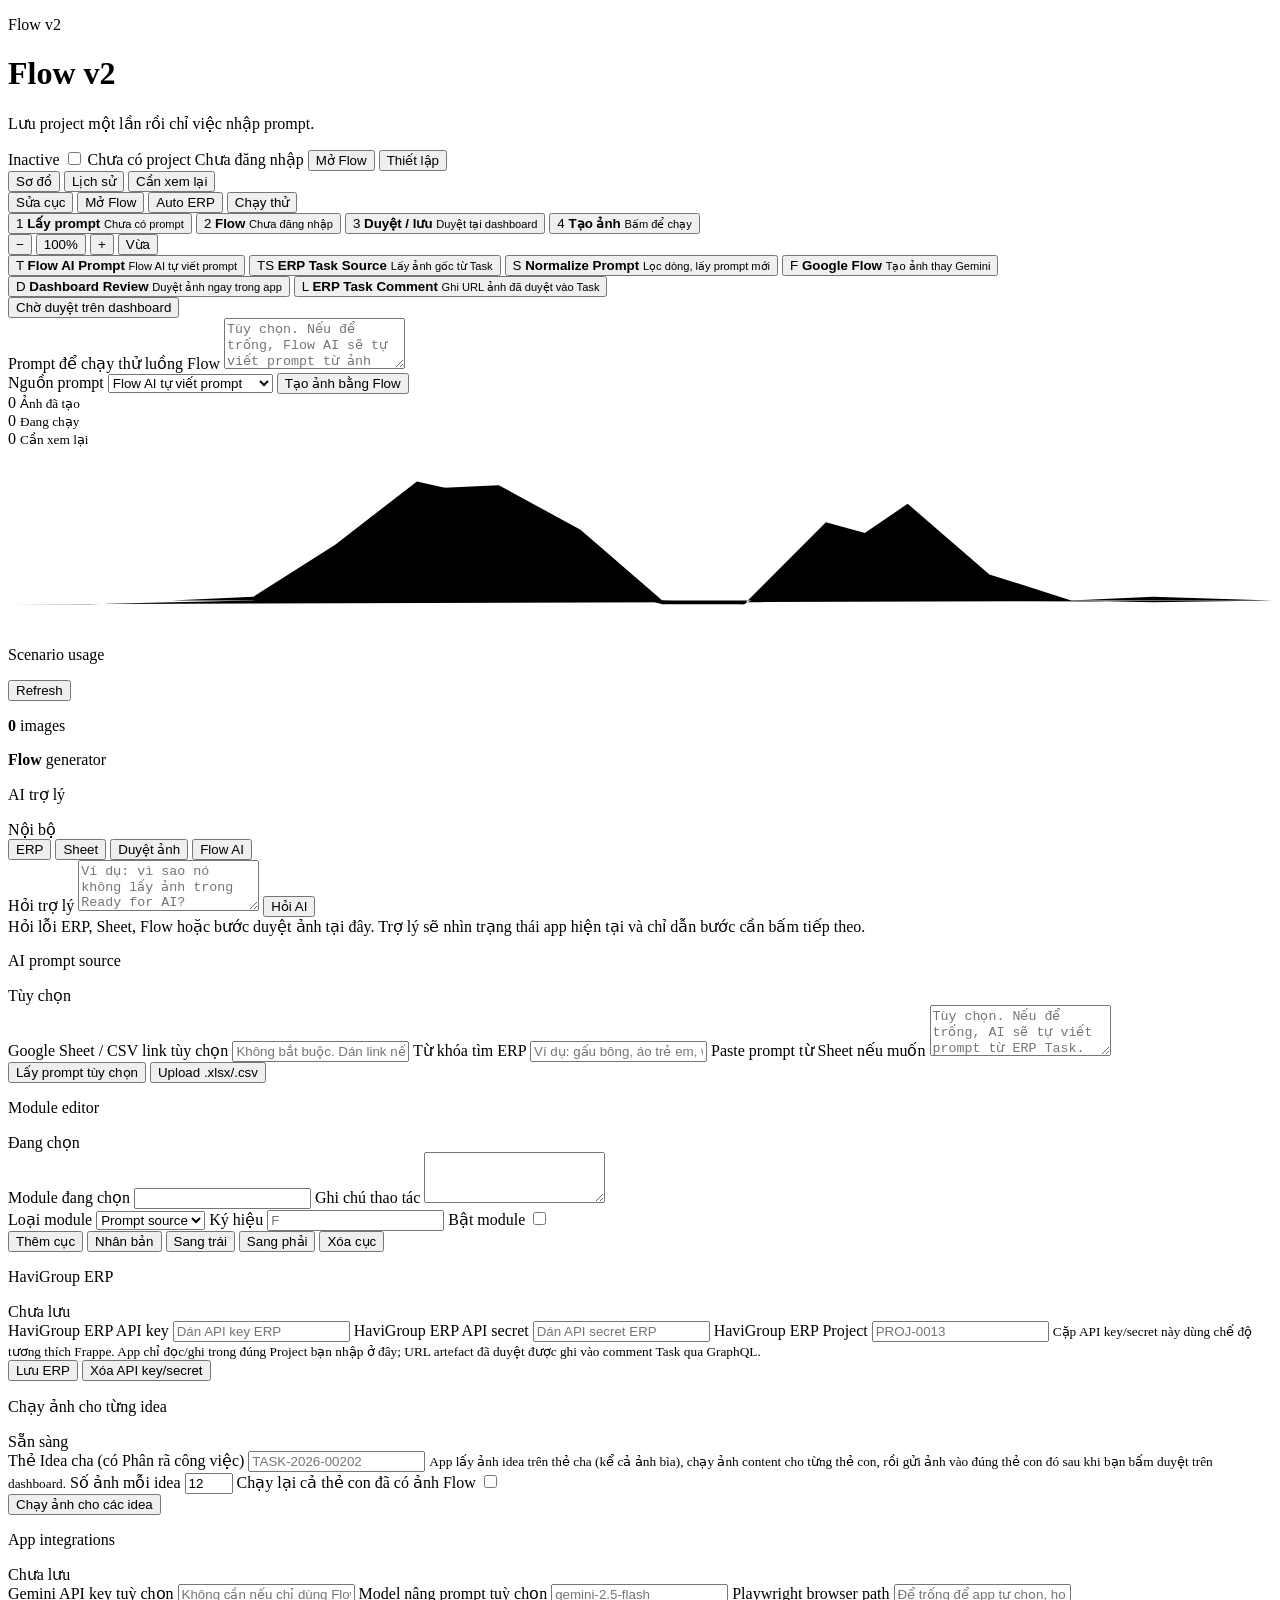
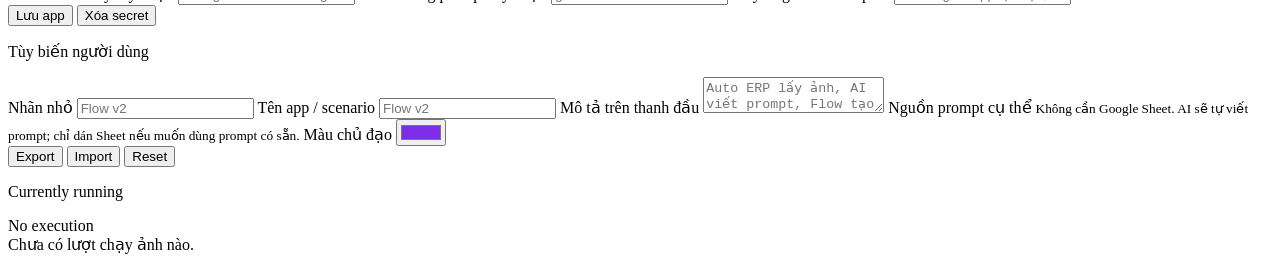
==== commit c28039c4: "Port flow-v2 from Trello to HaviGroup ERP, with idea fan-out Images now go back to the ERP Task the " ====
--- a/flow_web/static/index.html
+++ b/flow_web/static/index.html
@@ -57,8 +57,7 @@
             <div class="scenario-toolbar">
 	              <button type="button" class="ghost-button" id="automationUseStudioButton">Sửa cục</button>
 	              <button type="button" class="ghost-button" id="automationOpenFlowButton">Mở Flow</button>
-	              <button type="button" class="ghost-button danger-button" id="automationResetReadyButton">Reset Ready</button>
-	              <button type="button" class="ghost-button" id="automationAutoRunButton">Auto Trello</button>
+	              <button type="button" class="ghost-button" id="automationAutoRunButton">Auto ERP</button>
 	              <button type="button" class="secondary-button" id="automationRunButton">Chạy thử</button>
 	            </div>
 	          </div>
@@ -74,10 +73,10 @@
 	              <strong>Flow</strong>
 	              <small id="easyFlowStatus">Chưa đăng nhập</small>
 	            </button>
-	            <button type="button" class="easy-step" id="easyReviewButton">
-	              <span>3</span>
-	              <strong>Duyệt / lưu</strong>
-	              <small id="easyReviewStatus">Tuỳ chọn</small>
+            <button type="button" class="easy-step" id="easyReviewButton">
+              <span>3</span>
+              <strong>Duyệt / lưu</strong>
+              <small id="easyReviewStatus">Duyệt tại dashboard</small>
 	            </button>
 	            <button type="button" class="easy-step easy-step-run" id="easyRunButton">
 	              <span>4</span>
@@ -95,15 +94,15 @@
             </div>
             <div class="scenario-node-row" aria-label="Automation modules">
               <button type="button" class="scenario-node" data-scenario-step="source">
-                <span class="node-icon node-icon-trello">T</span>
+                <span class="node-icon node-icon-erp">T</span>
                 <strong id="nodeTitleSource">Flow AI Prompt</strong>
                 <small id="nodeDetailSource">Flow AI tự viết prompt</small>
               </button>
               <span class="scenario-link" aria-hidden="true"></span>
-              <button type="button" class="scenario-node" data-scenario-step="trello_source">
-                <span class="node-icon node-icon-trello">TS</span>
-                <strong id="nodeTitleTrelloSource">Trello Image Source</strong>
-                <small id="nodeDetailTrelloSource">Lấy ảnh gốc từ card</small>
+              <button type="button" class="scenario-node" data-scenario-step="erp_source">
+                <span class="node-icon node-icon-erp">TS</span>
+                <strong id="nodeTitleERPSource">ERP Task Source</strong>
+                <small id="nodeDetailERPSource">Lấy ảnh gốc từ Task</small>
               </button>
               <span class="scenario-link" aria-hidden="true"></span>
               <button type="button" class="scenario-node" data-scenario-step="normalize">
@@ -118,22 +117,22 @@
                 <small id="nodeDetailFlow">Tạo ảnh thay Gemini</small>
               </button>
               <span class="scenario-link" aria-hidden="true"></span>
-              <button type="button" class="scenario-node" data-scenario-step="telegram">
-                <span class="node-icon node-icon-telegram">TG</span>
-                <strong id="nodeTitleTelegram">Telegram Review</strong>
-                <small id="nodeDetailTelegram">Gửi ảnh để duyệt</small>
+              <button type="button" class="scenario-node" data-scenario-step="review_hold">
+                <span class="node-icon node-icon-log">D</span>
+                <strong>Dashboard Review</strong>
+                <small>Duyệt ảnh ngay trong app</small>
               </button>
               <span class="scenario-link" aria-hidden="true"></span>
               <button type="button" class="scenario-node" data-scenario-step="log">
                 <span class="node-icon node-icon-log">L</span>
-                <strong id="nodeTitleLog">Trello Archive</strong>
-                <small id="nodeDetailLog">Lưu ảnh vào card/list Trello</small>
+                <strong id="nodeTitleLog">ERP Task Comment</strong>
+                <small id="nodeDetailLog">Ghi URL ảnh đã duyệt vào Task</small>
               </button>
             </div>
 
             <div class="break-route" aria-hidden="true">
               <span></span>
-              <button type="button" class="break-node" data-scenario-step="review_hold">Pause for approval</button>
+              <button type="button" class="break-node" data-scenario-step="review_hold">Chờ duyệt trên dashboard</button>
             </div>
           </div>
 
@@ -165,7 +164,7 @@
               <textarea
                 id="automationPromptInput"
                 rows="3"
-                placeholder="Tùy chọn. Nếu để trống, Flow AI sẽ tự viết prompt từ ảnh Trello."
+                placeholder="Tùy chọn. Nếu để trống, Flow AI sẽ tự viết prompt từ ảnh ERP."
               ></textarea>
             </label>
             <div class="automation-command-side">
@@ -174,7 +173,7 @@
                 <select id="automationSourceType">
                   <option value="flow_ai">Flow AI tự viết prompt</option>
                   <option value="manual">Nhập tay / clipboard</option>
-                  <option value="trello">Trello list</option>
+                  <option value="erp">ERP Task</option>
                   <option value="sheets">Google Sheets tùy chọn</option>
                   <option value="folder">Folder / CSV nội bộ</option>
                 </select>
@@ -221,10 +220,10 @@
               <span class="status-pill" id="userAssistantEngine">Nội bộ</span>
             </div>
             <div class="assistant-quick-row">
-              <button type="button" class="ghost-button card-button" data-assistant-question="Vì sao app lấy nhầm ảnh Trello?">Trello</button>
+              <button type="button" class="ghost-button card-button" data-assistant-question="Vì sao app lấy nhầm ảnh ERP?">ERP</button>
               <button type="button" class="ghost-button card-button" data-assistant-question="Sheet prompt còn cần không hay AI tự viết prompt?">Sheet</button>
-              <button type="button" class="ghost-button card-button" data-assistant-question="Duyệt Telegram xong app lưu lại Trello ra sao?">Telegram</button>
-              <button type="button" class="ghost-button card-button" data-assistant-question="Dùng Flow AI Operator để tự động lấy ảnh Trello, viết prompt Flow, gửi Telegram duyệt và lưu lại Trello.">Flow AI</button>
+              <button type="button" class="ghost-button card-button" data-assistant-question="Duyệt ảnh trên dashboard xong app lưu lại ERP ra sao?">Duyệt ảnh</button>
+              <button type="button" class="ghost-button card-button" data-assistant-question="Dùng Flow AI Operator để tự động lấy ảnh ERP, viết prompt Flow, duyệt trên dashboard và lưu lại ERP.">Flow AI</button>
             </div>
             <label class="field">
               <span>Hỏi trợ lý</span>
@@ -236,7 +235,7 @@
             </label>
             <button type="button" class="secondary-button" id="userAssistantAskButton">Hỏi AI</button>
             <div id="userAssistantAnswer" class="assistant-answer">
-              Hỏi lỗi Trello, Sheet, Flow hoặc Telegram tại đây. Trợ lý sẽ nhìn trạng thái app hiện tại và chỉ dẫn bước cần bấm tiếp theo.
+              Hỏi lỗi ERP, Sheet, Flow hoặc bước duyệt ảnh tại đây. Trợ lý sẽ nhìn trạng thái app hiện tại và chỉ dẫn bước cần bấm tiếp theo.
             </div>
           </section>
 
@@ -250,12 +249,12 @@
               <input type="text" id="automationSourceLocationInput" placeholder="Không bắt buộc. Dán link nếu muốn dùng prompt có sẵn." />
             </label>
             <label class="field">
-              <span>Từ khóa tìm Trello</span>
+              <span>Từ khóa tìm ERP</span>
               <input type="text" id="automationProductFilterInput" placeholder="Ví dụ: gấu bông, áo trẻ em, wedding_hoop" />
             </label>
             <label class="field">
               <span>Paste prompt từ Sheet nếu muốn</span>
-              <textarea id="automationSheetPasteInput" rows="3" placeholder="Tùy chọn. Nếu để trống, AI sẽ tự viết prompt từ card Trello."></textarea>
+              <textarea id="automationSheetPasteInput" rows="3" placeholder="Tùy chọn. Nếu để trống, AI sẽ tự viết prompt từ ERP Task."></textarea>
             </label>
             <div class="customize-actions source-actions">
               <button type="button" class="ghost-button card-button" id="automationSheetPreviewButton">Lấy prompt tùy chọn</button>
@@ -288,11 +287,10 @@
                 <span>Loại module</span>
                 <select id="automationModuleTypeInput">
                   <option value="source">Prompt source</option>
-                  <option value="trello_source">Trello source</option>
+                  <option value="erp_source">ERP source</option>
                   <option value="normalize">Normalize</option>
                   <option value="flow">Google Flow</option>
-                  <option value="telegram">Telegram</option>
-                  <option value="trello">Trello</option>
+                  <option value="erp">ERP</option>
                   <option value="approval">Approval</option>
                   <option value="custom">Custom</option>
                 </select>
@@ -316,55 +314,64 @@
             <div id="automationModuleSettings" class="module-settings"></div>
             <div class="detail-grid sidebar-detail-grid module-legacy-targets" hidden>
               <label class="field">
-                <span>Telegram chat</span>
-                <input type="text" id="automationTelegramInput" placeholder="@review_channel hoặc chat id" />
+                <span>HaviGroup ERP Project</span>
+                <input type="text" id="automationERPProjectInput" value="PROJ-0049" readonly />
               </label>
               <label class="field">
-                <span>Trello board lấy card</span>
-                <input type="text" id="automationTrelloBoardInput" placeholder="Board ID hoặc link board Trello" />
+                <span>ERP Task nguồn</span>
+                <input type="text" id="automationERPTaskInput" placeholder="TASK-xxxx (Task có ảnh nguồn)" />
               </label>
               <label class="field">
-                <span>Trello card lưu ảnh</span>
-                <input type="text" id="automationTrelloCardInput" placeholder="Card ID hoặc link card Trello" />
+                <span>Trạng thái nguồn</span>
+                <input type="text" id="automationERPStatusInput" placeholder="Open" />
               </label>
-              <label class="field">
-                <span>Trello list tạo card mới</span>
-                <input type="text" id="automationTrelloListInput" placeholder="List ID nếu muốn mỗi job tạo card mới" />
-              </label>
-            </div>
-          </section>
-
-          <section class="inspector-section" id="automationTrelloSection">
+            </div>
+          </section>
+
+          <section class="inspector-section" id="automationERPSection">
             <div class="inspector-head">
-              <p class="eyebrow">Trello storage</p>
-              <span class="status-pill" id="automationTrelloStatus">Chưa lưu</span>
-            </div>
-            <label class="field">
-              <span>Trello API key</span>
-              <input type="password" id="automationTrelloKeyInput" autocomplete="off" placeholder="Dán API key Trello" />
-            </label>
-            <label class="field">
-              <span>Trello token</span>
-              <input type="password" id="automationTrelloTokenInput" autocomplete="off" placeholder="Dán token Trello" />
-            </label>
-            <label class="field">
-              <span>Trello board URL</span>
-              <input type="text" id="automationTrelloBoardStorageInput" placeholder="https://trello.com/b/... hoặc board ID" />
-            </label>
-            <label class="field">
-              <span>Cách lưu ảnh</span>
-              <select id="automationTrelloUploadMode">
-                <option value="file">Upload file thật lên Trello</option>
-                <option value="url">Chỉ attach link ảnh</option>
-              </select>
-            </label>
-            <label class="field checkbox-field">
-              <input type="checkbox" id="automationTrelloUpscale2KInput" />
-              <span>Nâng cấp ảnh lên 2K trước khi upload (Flow UI 2K download)</span>
-            </label>
-            <div class="customize-actions trello-actions">
-              <button type="button" class="ghost-button card-button" id="automationTrelloSaveButton">Lưu Trello</button>
-              <button type="button" class="ghost-button card-button" id="automationTrelloClearButton">Xóa key/token</button>
+              <p class="eyebrow">HaviGroup ERP</p>
+              <span class="status-pill" id="automationERPStatus">Chưa lưu</span>
+            </div>
+            <label class="field">
+              <span>HaviGroup ERP API key</span>
+              <input type="password" id="automationERPKeyInput" autocomplete="off" placeholder="Dán API key ERP" />
+            </label>
+            <label class="field">
+              <span>HaviGroup ERP API secret</span>
+              <input type="password" id="automationERPSecretInput" autocomplete="off" placeholder="Dán API secret ERP" />
+            </label>
+            <label class="field">
+              <span>HaviGroup ERP Project</span>
+              <input type="text" id="automationERPProjectStorageInput" placeholder="PROJ-0013" />
+              <small class="field-hint">Cặp API key/secret này dùng chế độ tương thích Frappe. App chỉ đọc/ghi trong đúng Project bạn nhập ở đây; URL artefact đã duyệt được ghi vào comment Task qua GraphQL.</small>
+            </label>
+            <div class="customize-actions erp-actions">
+              <button type="button" class="ghost-button card-button" id="automationERPSaveButton">Lưu ERP</button>
+              <button type="button" class="ghost-button card-button" id="automationERPClearButton">Xóa API key/secret</button>
+            </div>
+          </section>
+
+          <section class="inspector-section" id="automationERPIdeaSection">
+            <div class="inspector-head">
+              <p class="eyebrow">Chạy ảnh cho từng idea</p>
+              <span class="status-pill" id="automationERPIdeaStatus">Sẵn sàng</span>
+            </div>
+            <label class="field">
+              <span>Thẻ Idea cha (có Phân rã công việc)</span>
+              <input type="text" id="automationERPIdeaTaskInput" placeholder="TASK-2026-00202" />
+              <small class="field-hint">App lấy ảnh idea trên thẻ cha (kể cả ảnh bìa), chạy ảnh content cho từng thẻ con, rồi gửi ảnh vào đúng thẻ con đó sau khi bạn bấm duyệt trên dashboard.</small>
+            </label>
+            <label class="field">
+              <span>Số ảnh mỗi idea</span>
+              <input type="number" id="automationERPIdeaCountInput" min="1" max="24" value="12" />
+            </label>
+            <label class="field module-toggle-field">
+              <span>Chạy lại cả thẻ con đã có ảnh Flow</span>
+              <input type="checkbox" id="automationERPIdeaIncludeDoneInput" />
+            </label>
+            <div class="customize-actions erp-actions">
+              <button type="button" class="primary-button card-button" id="automationERPIdeaRunButton">Chạy ảnh cho các idea</button>
             </div>
           </section>
 
@@ -382,14 +389,12 @@
               <input type="text" id="automationGeminiModelInput" placeholder="gemini-2.5-flash" />
             </label>
             <label class="field">
-              <span>Telegram bot token</span>
-              <input type="password" id="automationTelegramTokenInput" autocomplete="off" placeholder="Dán token bot Telegram" />
             </label>
             <label class="field">
               <span>Playwright browser path</span>
               <input type="text" id="automationPlaywrightPathInput" placeholder="Để trống để app tự chọn, hoặc dán thư mục Playwright" />
             </label>
-            <div class="customize-actions trello-actions">
+            <div class="customize-actions erp-actions">
               <button type="button" class="ghost-button card-button" id="automationEnvSaveButton">Lưu app</button>
               <button type="button" class="ghost-button card-button" id="automationEnvClearButton">Xóa secret</button>
             </div>
@@ -407,7 +412,7 @@
             </label>
             <label class="field">
               <span>Mô tả trên thanh đầu</span>
-              <textarea id="automationAppSubtitleInput" rows="2" placeholder="Auto Trello lấy ảnh, AI viết prompt, Flow tạo ảnh, Telegram duyệt."></textarea>
+              <textarea id="automationAppSubtitleInput" rows="2" placeholder="Auto ERP lấy ảnh, AI viết prompt, Flow tạo ảnh, duyệt ngay trên dashboard."></textarea>
             </label>
             <label class="field">
               <span>Nguồn prompt cụ thể</span>
@@ -857,53 +862,52 @@
           <div id="latestStatusCard" class="latest-status empty-state">
             Chưa có lượt chạy nào. Sau khi bấm chạy, tab Google Flow sẽ được giữ mở.
           </div>
+          <section id="dashboardReviewQueue" class="dashboard-review-queue" hidden aria-live="polite"></section>
         </section>
       </main>
     </div>
 
-    <div id="trelloSetupWizard" class="setup-wizard" hidden aria-hidden="true" role="dialog" aria-labelledby="trelloSetupWizardTitle">
-      <div class="setup-wizard__backdrop" data-trello-wizard-close></div>
+    <div id="erpSetupWizard" class="setup-wizard" hidden aria-hidden="true" role="dialog" aria-labelledby="erpSetupWizardTitle">
+      <div class="setup-wizard__backdrop" data-erp-wizard-close></div>
       <div class="setup-wizard__panel" role="document">
         <header class="setup-wizard__head">
           <p class="eyebrow">Setup lần đầu</p>
-          <h2 id="trelloSetupWizardTitle">Kết nối Trello để Flow v2 tự lấy ảnh sản phẩm</h2>
+          <h2 id="erpSetupWizardTitle">Kết nối HaviGroup ERP để Flow v2 tự lấy ảnh sản phẩm</h2>
           <p class="setup-wizard__lead">
-            Điền 3 ô dưới đây 1 lần. App sẽ lưu vào <code>.env.local</code> ở thư mục dự án để giữ creds qua mọi lần khởi động — không cần nhập lại.
+            Điền API key và API secret một lần. App lưu cục bộ vào <code>.env.local</code>; secret không được export hay trả về trình duyệt.
           </p>
         </header>
 
         <div class="setup-wizard__body">
           <label class="field">
-            <span>Trello API key</span>
-            <input type="password" id="trelloWizardKeyInput" autocomplete="off" placeholder="Dán API key Trello" />
+            <span>HaviGroup ERP API key</span>
+            <input type="password" id="erpWizardKeyInput" autocomplete="off" placeholder="Dán API key ERP" />
             <small class="field-hint">
-              Lấy tại
-              <a href="https://trello.com/power-ups/admin/" target="_blank" rel="noopener noreferrer">trello.com/power-ups/admin</a>
-              → "New" → tạo Power-Up → mở tab Generate, sao chép "API key".
+              Credential này chỉ được gửi trong header Authorization của GraphQL (chế độ tương thích Frappe key/secret).
             </small>
           </label>
           <label class="field">
-            <span>Trello token</span>
-            <input type="password" id="trelloWizardTokenInput" autocomplete="off" placeholder="Dán token Trello" />
+            <span>HaviGroup ERP API secret</span>
+            <input type="password" id="erpWizardSecretInput" autocomplete="off" placeholder="Dán API secret ERP" />
             <small class="field-hint">
-              Trong cùng trang Generate, bấm "Token" → cấp quyền cho key → sao chép token trả về.
+              Không dán secret vào URL, issue tracker hoặc tệp được commit.
             </small>
           </label>
           <label class="field">
-            <span>Trello board URL</span>
-            <input type="text" id="trelloWizardBoardInput" placeholder="https://trello.com/b/abc123/ten-board" />
+            <span>HaviGroup ERP Project</span>
+            <input type="text" id="erpWizardBoardInput" value="PROJ-0049" placeholder="PROJ-0013" />
             <small class="field-hint">
-              Dán URL board chứa card có ảnh sản phẩm để Auto Trello quét.
+              Flow v2 chỉ quét Task trong Project này.
             </small>
           </label>
-          <div class="setup-wizard__status" id="trelloWizardStatus" hidden></div>
+          <div class="setup-wizard__status" id="erpWizardStatus" hidden></div>
         </div>
 
         <footer class="setup-wizard__actions">
-          <button type="button" class="ghost-button" id="trelloWizardLaterButton" data-trello-wizard-close>
+          <button type="button" class="ghost-button" id="erpWizardLaterButton" data-erp-wizard-close>
             Để sau
           </button>
-          <button type="button" class="primary-button" id="trelloWizardSaveButton">
+          <button type="button" class="primary-button" id="erpWizardSaveButton">
             Lưu vĩnh viễn (.env.local)
           </button>
         </footer>
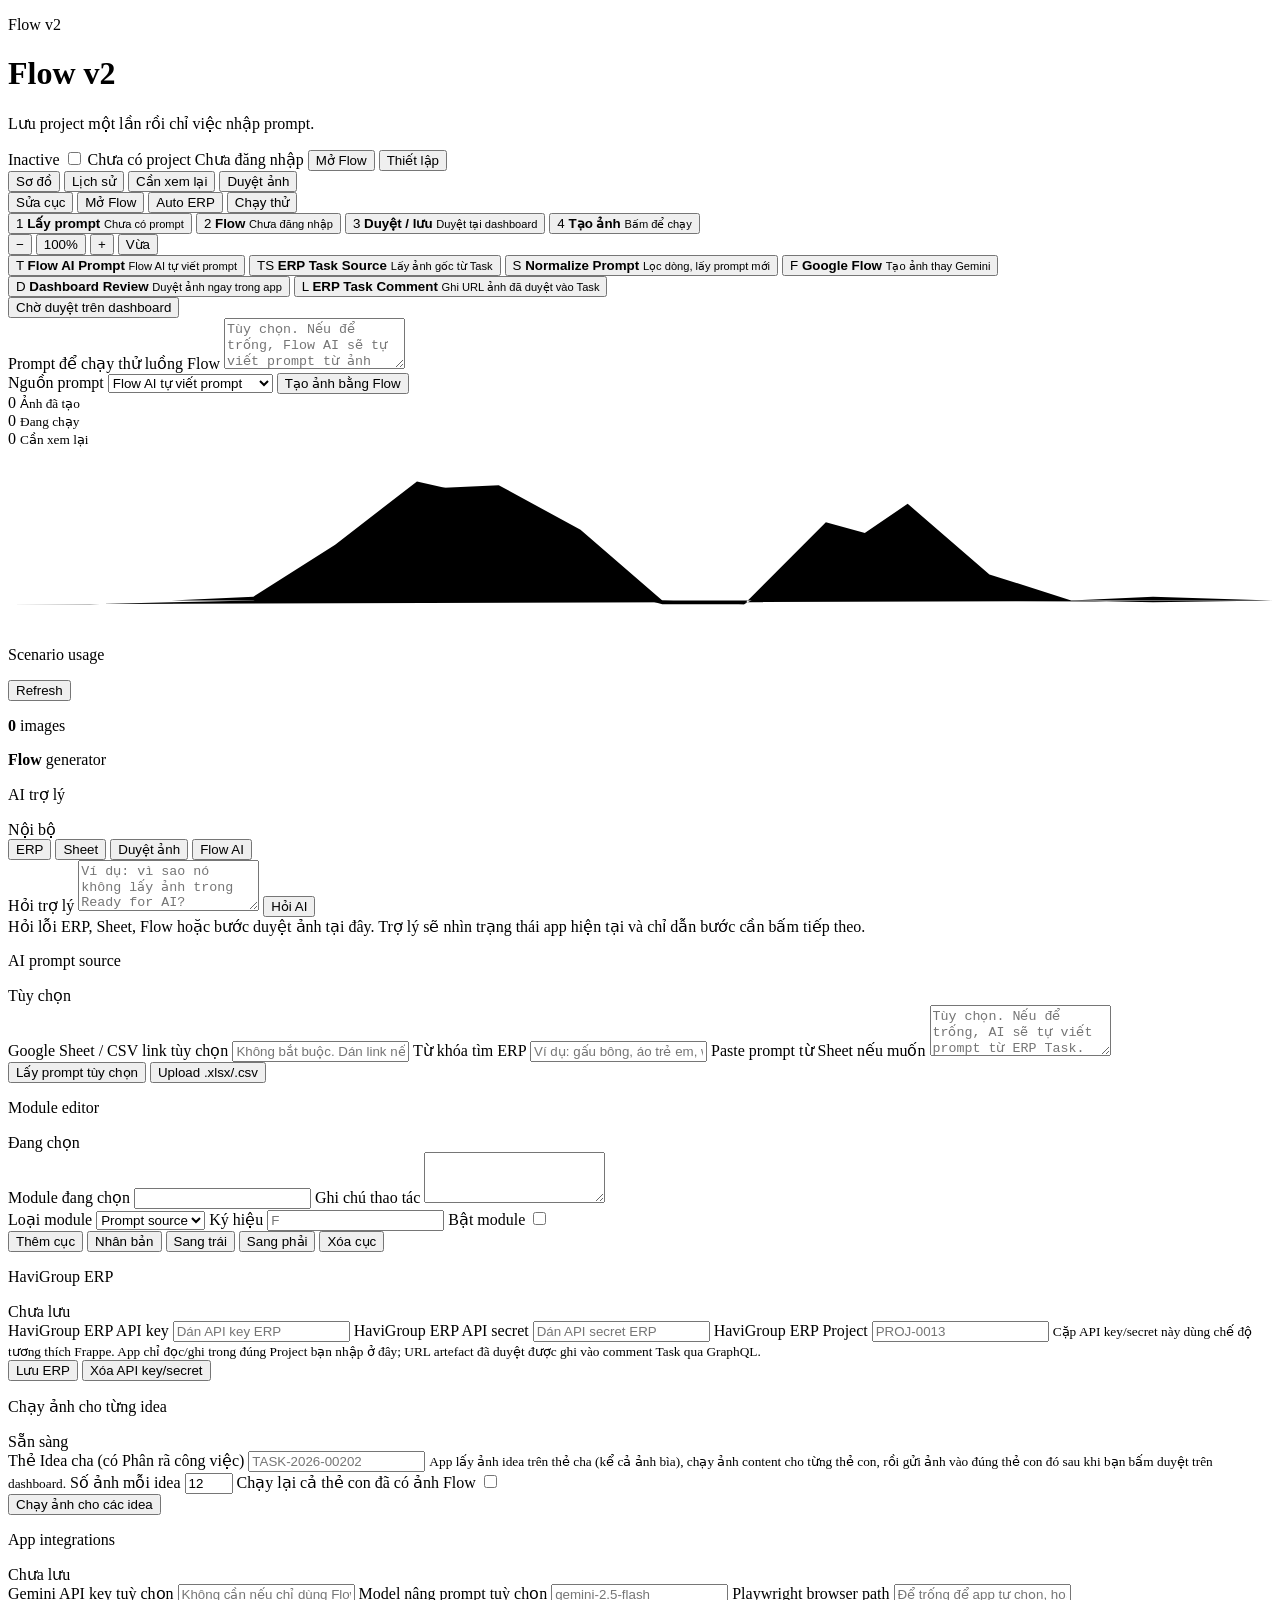
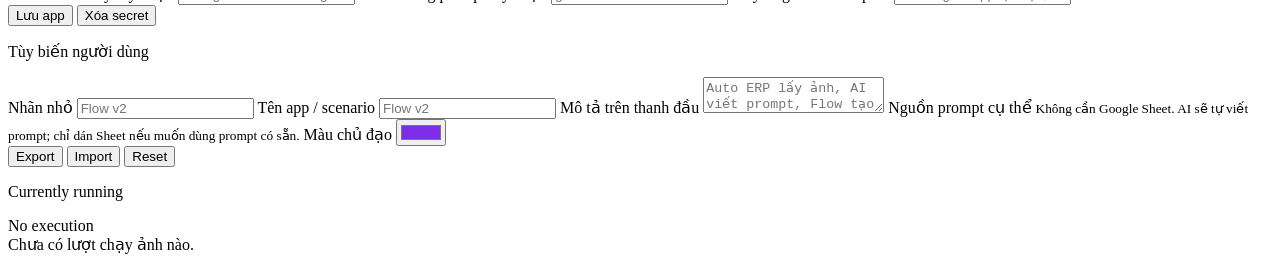
==== commit f6b33f8b: "Surface the approval gate in the dashboard the operator actually uses The Duyệt / Từ chối buttons on" ====
--- a/flow_web/static/index.html
+++ b/flow_web/static/index.html
@@ -53,6 +53,7 @@
 	              <button type="button" class="scenario-tab active" data-automation-view="diagram">Sơ đồ</button>
 	              <button type="button" class="scenario-tab" data-automation-view="history">Lịch sử</button>
 	              <button type="button" class="scenario-tab" data-automation-view="incomplete">Cần xem lại</button>
+	              <button type="button" class="scenario-tab" data-automation-view="review">Duyệt ảnh <span class="scenario-tab-count" id="automationReviewTabCount" hidden>0</span></button>
             </div>
             <div class="scenario-toolbar">
 	              <button type="button" class="ghost-button" id="automationUseStudioButton">Sửa cục</button>
@@ -158,6 +159,21 @@
             <div id="automationIncompletePanelList" class="scenario-table-list"></div>
           </section>
 
+          <!-- The approval gate is what the client asked for by name: nothing may
+               reach ERP until a person presses Duyệt here. It lives in the tab bar
+               the operator already uses, not in the hidden legacy studio. -->
+          <section class="scenario-view-panel" id="scenarioApprovalPanel" hidden>
+            <div class="scenario-panel-head">
+              <div>
+                <p class="eyebrow">Dashboard review</p>
+                <h2>Duyệt ảnh trước khi ghi vào ERP</h2>
+              </div>
+              <button type="button" class="ghost-button card-button" id="automationApprovalRefreshButton">Refresh</button>
+            </div>
+            <section id="dashboardReviewQueue" class="dashboard-review-queue" hidden aria-live="polite"></section>
+            <div id="dashboardReviewEmpty" class="scenario-panel-empty">Không có ảnh nào đang chờ duyệt.</div>
+          </section>
+
           <div class="automation-command">
             <label class="field wide prompt-field compact-prompt">
               <span>Prompt để chạy thử luồng Flow</span>
@@ -862,7 +878,6 @@
           <div id="latestStatusCard" class="latest-status empty-state">
             Chưa có lượt chạy nào. Sau khi bấm chạy, tab Google Flow sẽ được giữ mở.
           </div>
-          <section id="dashboardReviewQueue" class="dashboard-review-queue" hidden aria-live="polite"></section>
         </section>
       </main>
     </div>
